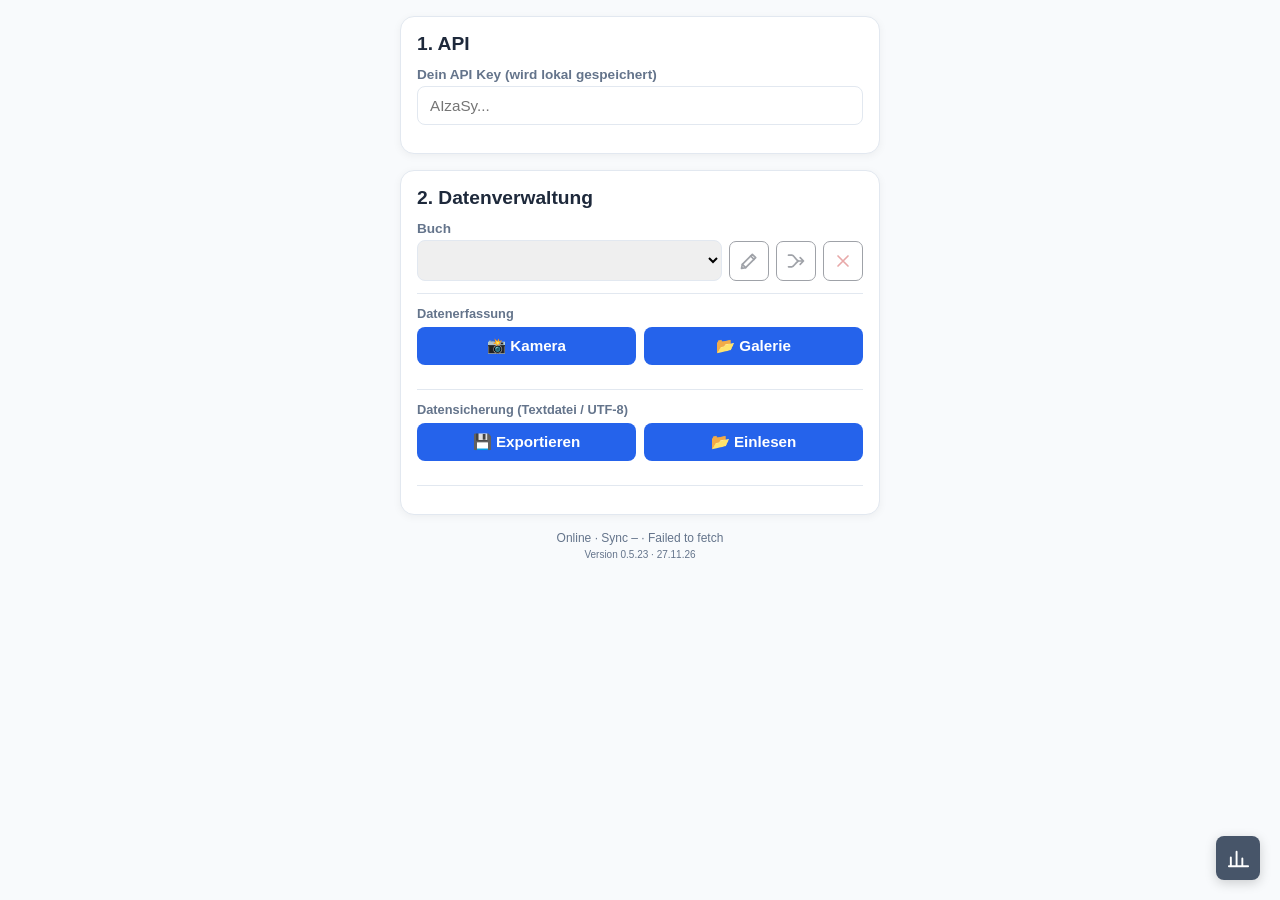
==== index.html @ cde324bd "fix: show only current English tense with German forms and reset tense on book change (0.5.23)" ====
<!DOCTYPE html>
<html lang="de">
<head>
  <meta charset="UTF-8">
  <meta name="viewport" content="width=device-width, initial-scale=1.0, maximum-scale=1.0, user-scalable=no">
  <title>vocprog · Version 0.5.23</title>
  <link rel="stylesheet" href="vocprog-enhancements.css?v=0.5.23-1">
  <link rel="icon" type="image/svg+xml" href="[data-uri]">
  
  <!-- PWA & iOS Meta Tags -->
  <link rel="manifest" href="manifest.json">
  <meta name="apple-mobile-web-app-capable" content="yes">
  <meta name="apple-mobile-web-app-status-bar-style" content="black-translucent">
  <meta name="apple-mobile-web-app-title" content="Vokabeln">

  <style>
    :root {
      --primary: #2563eb;
      --primary-dark: #1d4ed8;
      --secondary: #64748b;
      --secondary-dark: #475569;
      --bg: #f8fafc;
      --card: #ffffff;
      --text: #1e293b;
      --text-muted: #64748b;
      --border: #e2e8f0;
      --accent: #10b981;
      --accent-dark: #059669;
      --error: #ef4444;
      --info-bg: #eff6ff;
      --info-border: #bfdbfe;
      --info-text: #1e40af;
    }
    * { box-sizing: border-box; -webkit-tap-highlight-color: transparent; }
    body {
      font-family: -apple-system, BlinkMacSystemFont, "Segoe UI", Roboto, Helvetica, Arial, sans-serif;
      background: var(--bg);
      color: var(--text);
      margin: 0;
      padding: 16px;
      display: flex;
      flex-direction: column;
      align-items: center;
    }
    .container { width: 100%; max-width: 480px; display: flex; flex-direction: column; gap: 16px; }
    .card { background: var(--card); border-radius: 14px; padding: 16px; box-shadow: 0 2px 8px rgba(0,0,0,0.05); border: 1px solid var(--border); }
    h1, h2, h3 { margin: 0 0 12px 0; font-size: 1.2rem; }
    label { font-size: 0.85rem; font-weight: 600; color: var(--text-muted); margin-bottom: 4px; display: block; }
    input:not([type="file"]), select, button { width: 100%; padding: 10px 12px; border-radius: 8px; border: 1px solid var(--border); font-size: 0.95rem; margin-bottom: 12px; }
    button { background: var(--primary); color: white; border: none; font-weight: 600; cursor: pointer; display: flex; align-items: center; justify-content: center; gap: 8px; }
    button:active { background: var(--primary-dark); }
    button.success { background: var(--accent); }
    button.success:active { background: var(--accent-dark); }
    button.danger { background: var(--error); }
    
    .status-badge {
      background: var(--info-bg);
      border: 1px solid var(--info-border);
      color: var(--info-text);
      padding: 10px 12px;
      border-radius: 8px;
      font-size: 0.85rem;
      font-weight: 500;
      margin-bottom: 12px;
      display: flex;
      align-items: center;
      gap: 6px;
    }

    .file-btn-wrapper {
      position: relative;
      overflow: hidden;
      display: inline-block;
      width: 100%;
      margin-bottom: 12px;
    }
    .file-btn-wrapper input[type=file] {
      position: absolute;
      left: 0;
      top: 0;
      opacity: 0;
      width: 100%;
      height: 100%;
      cursor: pointer;
    }

    .gallery { display: flex; gap: 8px; overflow-x: auto; padding-bottom: 8px; margin-bottom: 8px; }
    .gallery-item { position: relative; }
    .gallery img { width: 60px; height: 80px; object-fit: cover; border-radius: 6px; border: 1px solid var(--border); }
    .remove-btn { position: absolute; top: -5px; right: -5px; background: var(--error); color: white; border-radius: 50%; width: 20px; height: 20px; font-size: 12px; display: flex; align-items: center; justify-content: center; border: none; padding: 0; margin: 0; }
    
    .trainer-card { background: white; border-radius: 16px; padding: 20px; box-shadow: 0 4px 12px rgba(0,0,0,0.08); display: flex; flex-direction: column; gap: 16px; }
    .item-row { display: flex; align-items: center; justify-content: space-between; gap: 8px; font-size: 1.1rem; }
    .item-text { flex-grow: 1; font-weight: 500; }
    .target-box { border: 2px dashed var(--border); border-radius: 10px; padding: 12px; min-height: 50px; background: #f1f5f9; display: flex; align-items: center; justify-content: space-between; }
    .masked { filter: blur(8px); user-select: none; color: transparent; text-shadow: 0 0 10px rgba(0,0,0,0.5); }
    
    .target-box .item-text u, .item-row .item-text u {
      text-decoration: underline;
      text-decoration-thickness: 2px;
      text-underline-offset: 3px;
      text-decoration-color: var(--primary);
    }

    .icon-btn { width: 40px; height: 40px; padding: 0; border-radius: 50%; background: #e2e8f0; color: var(--text); display: inline-flex; align-items: center; justify-content: center; font-size: 1.2rem; margin-bottom: 0; border: none; }
    .icon-btn:active { background: #cbd5e1; }
    .nav-controls { display: flex; gap: 10px; }
    .hidden { display: none !important; }
    #scanStatus { font-size: 0.85rem; color: var(--text-muted); word-wrap: break-word; margin-bottom: 8px; }
    .error-text { color: var(--error) !important; font-weight: bold; }
    .btn-group { display: flex; gap: 8px; margin-bottom: 0; }
    .btn-group > * { flex: 1; margin-bottom: 0; }
    #refText { font-size: 0.75rem; color: var(--text-muted); text-align: right; margin-top: -8px; font-family: monospace; }
  </style>
<link rel="apple-touch-icon" href="./icon-192.png?v=261113-icons"></head>
<body>

<div class="container">
  <div class="card" id="configCard">
    <h2>1. API</h2>
    <label>Dein API Key (wird lokal gespeichert)</label>
    <input type="password" id="apiKey" placeholder="AIzaSy...">
    <select id="targetLang" hidden aria-label="Aktuelle Fremdsprache">
      <option value="en-US">Englisch</option>
      <option value="fr-FR">Französisch</option>
      <option value="es-ES">Spanisch</option>
      <option value="pt-PT">Portugiesisch</option>
      <option value="nl-NL">Niederländisch</option>
    </select>
  </div>

  <div class="card" id="scanCard">
    <h2>2. Datenverwaltung</h2>
    
    <label for="bookSelect">Buch</label>
    <div class="book-manager"><select id="bookSelect" onchange="pickLearningBook()"></select><button type="button" id="renameBookBtn" title="Buch umbenennen" aria-label="Buch umbenennen" onclick="renameSelectedBook()"><svg viewBox="0 0 24 24" width="20" height="20" aria-hidden="true" fill="none" stroke="currentColor" stroke-width="2" stroke-linecap="round" stroke-linejoin="round"><path d="m4 16-1 5 5-1L20 8l-4-4L4 16Z"/><path d="m14 6 4 4M4 16l4 4"/></svg></button><button type="button" id="mergeBookBtn" title="Zwei Bücher zusammenführen" aria-label="Bücher zusammenführen" onclick="openMergeBooks()"><svg viewBox="0 0 24 24" width="19" height="19" aria-hidden="true" fill="none" stroke="currentColor" stroke-width="1.5" stroke-linecap="round" stroke-linejoin="round"><path d="M3 5h4c3 0 4 5 8 7M3 19h4c3 0 4-5 8-7M14 12h7m-4-4 4 4-4 4"/></svg></button><button type="button" class="book-delete" id="deleteBookBtn" title="Buch löschen" aria-label="Buch löschen" onclick="confirmSelectedBookDeletion()"><svg viewBox="0 0 24 24" width="20" height="20" aria-hidden="true" fill="none" stroke="currentColor" stroke-width="2" stroke-linecap="round"><path d="m6 6 12 12M18 6 6 18"/></svg></button></div>
    <div class="status-badge" id="scannedPagesBadge">
      📖 Vorhandene Seiten: Keinen Speicherstand gefunden
    </div>

    <hr style="border:none;border-top:1px solid var(--border);margin:12px 0;">
    <p class="data-section-label">Datenerfassung</p>
    <div class="gallery" id="imageGallery"></div>
    
    <div class="btn-group" style="margin-bottom: 12px;">
      <div class="file-btn-wrapper">
        <button type="button" id="cameraPickerBtn" onclick="openBookPicker('camera')">📸 Kamera</button>
        <input type="file" hidden id="cameraInput" accept="image/*" capture="environment">
      </div>
      <div class="file-btn-wrapper">
        <button type="button" id="galleryPickerBtn" onclick="openBookPicker('gallery')">📂 Galerie</button>
        <input type="file" hidden id="galleryInput" accept="image/*" multiple>
      </div>
    </div>

    <button class="success hidden" id="analyzeBtn" onclick="analyzePages()">🔍 Seiten analysieren & Vokabeln laden</button>
    <div id="scanStatus"></div>

    <hr style="border: none; border-top: 1px solid var(--border); margin: 12px 0;">

    <label style="font-size: 0.8rem; font-weight: 600; margin-bottom: 6px;">Datensicherung (Textdatei / UTF-8)</label>
    <div class="btn-group" style="margin-bottom: 12px;">
      <div class="file-btn-wrapper" style="margin-bottom: 0;">
        <button type="button">💾 Exportieren</button>
        <button type="button" style="position: absolute; left:0; top:0; width:100%; height:100%; opacity:0; cursor:pointer;" onclick="exportDataToFile()"></button>
      </div>
      <div class="file-btn-wrapper" style="margin-bottom: 0;">
        <button type="button">📂 Einlesen</button>
        <input type="file" id="importInput" accept=".txt,.json" onchange="importDataFromFile(event)">
      </div>
    </div>
    
    

    <hr style="border: none; border-top: 1px solid var(--border); margin: 12px 0;">


  </div>

  <div class="card hidden" id="rangeCard">
    <h2>3. Lernbereich</h2>
    
    <label for="pageRangeInput">Seiten</label>
    <input type="text" id="pageRangeInput" placeholder="z. B. 154-156, 178, 190-193" aria-describedby="pageRangeHelp pageRangeError" oninput="applyLearningPages()" onchange="applyLearningPages(true)">
    <p id="pageRangeHelp" class="page-range-help">Einzelne Seiten oder Bereiche, mit Komma getrennt.</p>
    <p id="pageRangeError" class="page-range-error" role="alert" hidden></p>
    
    <label>Erste Vokabel (Start)</label>
    <select id="startVocab" onchange="updateVerbReadiness()"></select>
    <label>Letzte Vokabel (Stopp)</label>
    <select id="endVocab" onchange="updateVerbReadiness()"></select>
    
    <label>Abfragerichtung</label>
    <select id="direction">
      <option value="de_to_foreign">Deutsch ➔ Fremdsprache</option>
      <option value="foreign_to_de">Fremdsprache ➔ Deutsch</option>
    </select>
    
    <div id="studyModeWrap"><label>Lernmodus</label>
    <select id="studyMode">
      <option value="words">Einzelne Vokabeln</option>
      <option value="book_sentences">Beispielsätze aus dem Buch</option>
      <option value="ai_combined">Kombinierte Sätze (Vollständiger KI-Mix)</option>
    </select></div>
    <div id="tenseModeWrap" hidden><label for="tenseSelect">Zeitform</label><select id="tenseSelect" onchange="refreshVerbSelection()"></select></div>
    
    <p class="settings-heading">Einstellungen</p>
    <label><input type="checkbox" id="randomize" style="width: auto; margin-right: 6px;" checked> Zufällige Reihenfolge</label>
    <button id="startTrainingBtn" onclick="startTraining(event)">▶ Abfrage starten</button>
    <p id="verbPreparationStatus" role="status" hidden></p>
  </div>

  <div class="trainer-card hidden" id="trainerCard">
    <div class="trainer-top-row">
      <span id="counter" style="font-size: 0.85rem; color: var(--text-muted);">1 / 10</span><button id="newSentencesBtn" class="icon-btn" onclick="newCombinedSentences()" hidden>Neue Sätze</button>
      <button type="button" id="verbTableToggle" class="icon-btn" hidden onclick="toggleVerbTable()" aria-expanded="false" aria-controls="verbTablePanel">Tabelle</button>
      <button class="icon-btn" style="font-size: 0.9rem;" onclick="exitTrainer()">✕</button>
    </div>
    <div class="item-row">
      <div class="item-text" id="promptText">Frage...</div>
      <button class="icon-btn" title="Vorlesen" onclick="playAudio('prompt')">🔊</button>
    </div>
    <div class="answer-entry"><input id="answerInput" autocomplete="off" placeholder="Übersetzung eingeben …" onkeydown="checkTypedAnswer(event)"><button type="button" class="icon-btn" title="Spracheingabe" onclick="startSpeechRecognition()">🎤</button></div>
    <div id="answerFeedback" aria-live="polite"></div>
    <div class="target-box">
      <button class="icon-btn" id="toggleEyeBtn" title="Aufdecken/Verstecken" onclick="toggleMask()">👁️</button>
      <div class="item-text masked" id="targetText" style="padding: 0 10px;">Antwort...</div>
      <div style="display: flex; gap: 4px;">
        <button class="icon-btn" title="Vorlesen" onclick="playAudio('target')">🔊</button>

      </div>
    </div>
    <div id="refText"></div>
    <div class="nav-controls">
      <button class="secondary" onclick="prevCard()">Zurück</button>
      <button onclick="advanceOrGrade()">Weiter</button>
    </div>
  </div>
  <section id="verbTablePanel" class="verb-table-panel" hidden aria-label="Konjugationstabelle"></section>
</div>


<dialog id="practiceResultDialog" aria-labelledby="practiceResultTitle">
  <h2 id="practiceResultTitle"></h2>
  <p id="practiceResultPercent" class="practice-result-percent"></p>
  <p id="practiceResultDetail"></p>
  <div class="practice-result-chart" aria-label="Abgefragt, richtig beantwortet, Vorlesen">
    <div class="practice-result-column"><div class="practice-result-track"><div id="practiceResultAskedBar" class="voc-analysis-bar asked"><span id="practiceResultAskedValue"></span></div></div><span>Abgefragt</span></div>
    <div class="practice-result-column"><div class="practice-result-track"><div id="practiceResultCorrectBar" class="voc-analysis-bar correct"><span id="practiceResultCorrectValue"></span></div></div><span>Richtig</span></div>
    <div class="practice-result-column"><div class="practice-result-track"><div id="practiceResultSpokenBar" class="voc-analysis-bar spoken"><span id="practiceResultSpokenValue"></span></div></div><span>Vorlesen</span></div>
  </div>
  <button onclick="document.getElementById('practiceResultDialog').close()">Fertig</button>
</dialog>

<script>
  let rawImages = [];
  let vocabList = [];
  let filteredVocabList = [];
  let trainingItems = [];
  let currentIndex = 0;
  let isMasked = true;

  window.onload = () => {
    const savedKey = localStorage.getItem('geminiApiKey');
    if (savedKey) {
      document.getElementById('apiKey').value = savedKey;
    }
    const savedLang = localStorage.getItem('vocab_trainer_current_lang');
    if (savedLang) {
      document.getElementById('targetLang').value = savedLang;
    }
    loadFromLocalStorage();
  };

  document.getElementById('apiKey').addEventListener('change', (e) => {
    localStorage.setItem('geminiApiKey', e.target.value);
  });

  function onLanguageChange() {
    const currentLang = document.getElementById('targetLang').value;
    localStorage.setItem('vocab_trainer_current_lang', currentLang);
    loadFromLocalStorage();
  }

  function getStorageKey() {
    const lang = document.getElementById('targetLang').value;
    return `vocab_trainer_data_${lang}`;
  }

  function resizeImage(file, maxWidth = 1200) {
    return new Promise((resolve) => {
      const reader = new FileReader();
      reader.onload = (event) => {
        const img = new Image();
        img.onload = () => {
          const canvas = document.createElement('canvas');
          let width = img.width;
          let height = img.height;
          if (width > maxWidth) {
            height = Math.round((height * maxWidth) / width);
            width = maxWidth;
          }
          canvas.width = width;
          canvas.height = height;
          const ctx = canvas.getContext('2d');
          ctx.drawImage(img, 0, 0, width, height);
          resolve(canvas.toDataURL('image/jpeg', 0.7)); 
        };
        img.src = event.target.result;
      };
      reader.readAsDataURL(file);
    });
  }

  async function handleFileInput(e) {
    const files = Array.from(e.target.files);
    if(files.length === 0) return;
    const status = document.getElementById('scanStatus');
    status.classList.remove('error-text');
    status.innerText = "Verarbeite Bild(er)...";
    for (let file of files) {
      const resizedDataUrl = await resizeImage(file);
      rawImages.push(resizedDataUrl);
    }
    status.innerText = "";
    renderGallery();
    e.target.value = '';
  }

  document.getElementById('cameraInput').addEventListener('change', handleFileInput);
  document.getElementById('galleryInput').addEventListener('change', handleFileInput);

  function removeImage(index) {
    rawImages.splice(index, 1);
    renderGallery();
  }

  function renderGallery() {
    const gallery = document.getElementById('imageGallery');
    gallery.innerHTML = '';
    rawImages.forEach((src, index) => {
      const wrapper = document.createElement('div');
      wrapper.className = 'gallery-item';
      const img = document.createElement('img');
      img.src = src;
      const btn = document.createElement('button');
      btn.className = 'remove-btn';
      btn.innerHTML = '✕';
      btn.onclick = () => removeImage(index);
      wrapper.appendChild(img);
      wrapper.appendChild(btn);
      gallery.appendChild(wrapper);
    });
    if (rawImages.length > 0) {
      document.getElementById('analyzeBtn').classList.remove('hidden');
    } else {
      document.getElementById('analyzeBtn').classList.add('hidden');
    }
  }

  async function analyzePages() {
    const apiKey = document.getElementById('apiKey').value.trim();
    if (!apiKey) return alert('Bitte zuerst den Gemini API Key eingeben.');
    const status = document.getElementById('scanStatus');
    status.classList.remove('error-text');
    status.innerText = "Analysiere Seiten mit der KI... Das dauert einige Sekunden.";

    const targetLangSelect = document.getElementById('targetLang');
    const targetLangName = targetLangSelect.options[targetLangSelect.selectedIndex].text;

    const contents = [{
      parts: [
        {
          text: `Analysiere die Vokabelseiten Zeile für Zeile (horizontal).
          WICHTIG ZUR SPRACHE:
          Ermittle automatisch die auf den Buchseiten abgedruckte Fremdsprache (z.B. Englisch, Französisch, Spanisch, Portugiesisch, Niederländisch).
          
          SEHR WICHTIG ZUM BILDMATERIAL & PLATZHALTER/TILDEN:
          Falls in Beispielsätzen Platzhalter, Wellenlinien (~) oder Abkürzungen vorkommen (z.B. '~ sth.', 'to ~'), ERSETZE DIE WELLE BZW. DEN PLATZHALTER VOLLSTÄNDIG durch das konkrete fremdsprachige Wort bzw. die vollständige grammatikalische Form!
          In 'sentence_foreign' darf NIEMALS eine Welle (~) stehen bleiben, sondern IMMER der grammatikalisch vollständige Satz!

          Erfasse die Seitenzahl der Buchseite.
          Ordne in jeder Zeile das Fremdwort, die deutsche Übersetzung und (falls vorhanden) den Beispielsatz zu.
          
          SEHR WICHTIG ZUR ÜBERSETZUNG: 
          Prüfe in der 3. Spalte (Beispielsätze): Steht unter dem Satz direkt eine deutsche Übersetzung? 
          -> JA: Übernimm diese exakt so aus dem Buch. 
          -> NEIN: Übersetze den Satz SELBST korrekt ins Deutsche! Nimm als Satzübersetzung NIEMALS einfach nur das einzelne deutsche Vokabel-Wort aus Spalte 2!

          ZUSÄTZLICH: Prüfe, ob auf den abgebildeten Seiten gedruckte Verbkonjugationen/
          Konjugationstabellen stehen. Erfasse dann neben normalen Vokabeln sämtliche
          TATSÄCHLICH erkennbaren Personalformen, mit Infinitiv, Tempus, Seite, Personengruppe,
          vollständiger konjugierter französischer Form und sinnvoller deutscher Übersetzung.
          Keine fehlenden Zeiten oder Formen aus Sprachwissen ergänzen; nur abgedruckte
          Formen übernehmen. Bei mehreren Zeitformen getrennte Einträge erzeugen.
          Für Französisch zusammenfassen: je/j', tu, il/elle/on, nous, vous,
          ils/elles. Gruppierte Varianten in einem Feld mit Schrägstrich:
          z.B. "il/elle/on va" und "er/sie/man geht" sowie
          "ils/elles vont" und "sie gehen".
          "vous" umfasst je nach Kontext "ihr/Sie", nicht frei erfinden.
          Unklare, unleserliche Verbformen weglassen; normale Vokabeln trotzdem erfassen.
          Schreibe erkannte Konjugationen ausschließlich in "conjugations", nie doppelt
          in "items", falls die Form sonst separat als Vokabel erscheinen würde.

          Prüfe AUCH bei einzelnen Vokabeln, ob sie Verben im Infinitiv sind.
          Liste jedes auf der Seite wirklich erkennbare Verb in "verbs" mit Infinitiv,
          deutscher Grundbedeutung und Seitenzahl auf, selbst wenn keine Konjugation
          abgedruckt ist. Andere Wortarten niemals in "verbs" aufnehmen.
          Keine Infinitive erfinden, die aus dem Bild nicht ableitbar sind.
          Erfasse bei französischen Verben auxiliary: "être" oder "avoir" NUR wenn die
          abgebildete Seite es eindeutig vorgibt (auch Tabellenüberschrift, Regelkasten
          oder Zuordnung einer Verbgruppe). Dazu auxiliaryEvidence: {page, text} mit
          Seitenzahl und kurzem lesbarem Originalbeleg. Ohne Bildbeleg beide Felder weglassen.
          Dasselbe gilt für Konjugationsgruppen. Gedruckte Tempusüberschriften genau übernehmen;
          vorhandene Daten sind keine Vorgabe für das Ablesen der neuen Bilder.
          Erkenne und trenne Vokabelwörter von Verbformen. Die Buchart (Vokabeln
          oder Verben) wird vom Benutzer ausgewählt, nicht von der KI.

          Für normale Vokabelkarten gib zusätzlich answerParts getrennt für foreign und
          german an: {foreign:[{core:"(to) dig sth. up",optionalSuffixes:["dug","dug"]}],
          german:[{core:"etwas ausgraben",optionalSuffixes:[]}]}.
          Jede core muss eine vollständige direkte Übersetzung sein, nicht ein beliebiger
          Teil davon. Mehrere eigenständige Übersetzungen/Synonyme als getrennte Einträge.
          Klammerzusätze im Originaltext belassen; sie sind in Vokabelantworten freiwillig.
          Zusätzliche Stammformen sind keine eigenen direkten Infinitivübersetzungen,
          sondern optionalSuffixes. foreign/german und alle Beispielsätze unverändert
          vollständig erfassen. Ausschließlich auf den Bildern belegte Bestandteile
          markieren. Falls die Trennung nicht sicher möglich ist, answerParts für diese
          Seite leer lassen; dann gelten die bisherigen Antwortregeln. Keine zusätzliche
          KI-Prüfung oder Nachfrage anfordern. Diese Markierung betrifft keine ausdrücklich
          konjugierten Person-/Zeitformkarten und keine Zeichensetzung von Sätzen.

          Antworte AUSSCHLIESSLICH im gültigen JSON-Format als Objekt mit folgender Struktur:
          {
            "detected_language_code": "en-US", 
            "items": [
              { "page": "190", "foreign": "Fremdwort", "german": "deutsche Übersetzung", "answerParts": {"foreign":[{"core":"Fremdwort","optionalSuffixes":[]}],"german":[{"core":"deutsche Übersetzung","optionalSuffixes":[]}]}, "sentence_foreign": "Vollständiger Beispielsatz ohne Welle", "sentence_german": "Satzübersetzung" }
            ],
            "verbs": [{ "page": "190", "infinitive": "aller", "german": "gehen" }],
            "conjugations": [
              { "page": "190", "infinitive": "aller", "tense": "présent",
                "forms": [
                  { "person": "je", "foreign": "je vais", "german": "ich gehe" },
                  { "person": "tu", "foreign": "tu vas", "german": "du gehst" },
                  { "person": "il/elle/on", "foreign": "il/elle/on va", "german": "er/sie/man geht" },
                  { "person": "nous", "foreign": "nous allons", "german": "wir gehen" },
                  { "person": "vous", "foreign": "vous allez", "german": "ihr geht/Sie gehen" },
                  { "person": "ils/elles", "foreign": "ils/elles vont", "german": "sie gehen" }
                ]
              }
            ]
          }
          Mögliche Werte für 'detected_language_code': 'en-US', 'fr-FR', 'es-ES', 'pt-PT', 'nl-NL'.`
        },
        ...rawImages.map(imgData => ({
          inline_data: {
            mime_type: "image/jpeg",
            data: imgData.split(',')[1] 
          }
        }))
      ]
    }];

    try {
      const response = await fetch(`https://generativelanguage.googleapis.com/v1beta/models/gemini-3.8-flash:generateContent?key=${apiKey}`, {
        method: 'POST',
        headers: { 'Content-Type': 'application/json' },
        body: JSON.stringify({ contents })
      });
      if (!response.ok) {
         const errorData = await response.json();
         throw new Error(errorData.error?.message || "Netzwerkfehler zur API.");
      }
      const data = await response.json();
      if (!data.candidates || data.candidates.length === 0) {
        throw new Error("Die KI hat keine verwertbare Antwort geliefert.");
      }
      let text = data.candidates[0].content.parts[0].text;
      let parsedResponse = {};

      const jsonMatch = text.match(/\{[\s\S]*\}/);
      if (jsonMatch) {
         parsedResponse = JSON.parse(jsonMatch[0]);
      } else {
         let cleanText = text.replace(/```json|```/g, '').trim();
         parsedResponse = JSON.parse(cleanText);
      }

      let newVocabs = parsedResponse.items || parsedResponse;
      if (!Array.isArray(newVocabs) && parsedResponse.items) newVocabs = parsedResponse.items;

      if (!parsedResponse.detected_language_code) {
        throw new Error("Die Fremdsprache konnte nicht sicher erkannt werden. Scanbilder bleiben erhalten.");
      }
      if(parsedResponse.detected_language_code==="la-LA"){
        throw new Error("Latein ist aus VOC entfernt. Es wurden keine lateinischen Daten übernommen.");
      }
      acceptScannedLanguage(parsedResponse.detected_language_code);

      window.VOCGeneratedFrenchForms=0;
      window.VOCScanVerificationWarnings=0;
      window.VOCScanCorrected=0;
      const verbBookSelected=isSelectedVerbBook();
      let addedCount=verbBookSelected?0:mergeVocabularies(newVocabs);
      saveToLocalStorage();
      const baseVerbs=await ingestVerbInfinitives(parsedResponse.verbs||[],parsedResponse.detected_language_code);
      const countConjugations=ingestConjugations(parsedResponse.conjugations||[], parsedResponse.detected_language_code);
      updateScannedPagesUI();
      initPageInputAndSelectors();
      document.getElementById('rangeCard').classList.remove('hidden');
      status.innerText = window.describeVOCScan({words:addedCount, infinitives:baseVerbs, conjugations:countConjugations, language:parsedResponse.detected_language_code});
      rawImages = [];
      renderGallery();
    } catch (err) {
      console.error(err);
      status.classList.add('error-text');
      status.innerText = "Fehler: " + err.message;
    }
  }

  function mergeVocabularies(incomingList) {
    let addedCount = 0;

    incomingList.forEach(item => {
      const pageStr = String(item.page || "?").trim();
      const foreignStr = String(item.foreign || "").trim();
      const germanStr = String(item.german || "").trim();

      if (!foreignStr && !germanStr) return;

      const normalized = value => String(value || "").trim().normalize("NFKC").toLocaleLowerCase();
      const kind = item.kind || "words";
      const verbKinds = new Set(["verb-infinitive", "verb-participle",
        "verb-imperative", "verb-form", "verb-principal", "verb-ing",
        "verb-gerund", "conjugation"]);
      const existing = vocabList.find(v => {
        if (v.bookId !== item.bookId || ((v.kind || "words") !== kind&&!(item.scanEvidence&&kind==="conjugation"&&v.kind==="verb-form"))) return false;
        if (verbKinds.has(kind)) {
          if (normalized(v.infinitive || v.lemma) !== normalized(item.infinitive || item.lemma))
            return false;
          return normalized(v.tense) === normalized(item.tense) &&
            normalized(v.person) === normalized(item.person);
        }
        return String(v.page).trim() === pageStr &&
          normalized(v.foreign) === normalized(foreignStr) &&
          normalized(v.german) === normalized(germanStr);
      });

      if(existing&&item.scanEvidence&&verbKinds.has(kind)){
        const changed=["foreign","german"].some(field=>normalized(existing[field])!==normalized(item[field]))||
          (item.auxiliary&&existing.auxiliary!==item.auxiliary);
        if(changed){
          existing.foreign=foreignStr;existing.german=germanStr;
          if(item.auxiliary){existing.auxiliary=item.auxiliary;existing.auxiliaryEvidence=item.auxiliaryEvidence;}
          existing.scanEvidence=item.scanEvidence;
          existing.scanCorrectedAt=new Date().toISOString();existing.updatedAt=existing.scanCorrectedAt;
          window.VOCScanCorrected=(Number(window.VOCScanCorrected)||0)+1;
        }
      }
      if(existing&&item.answerParts&&window.VOCAnswerRules){
        const updated=window.VOCAnswerRules.prepare({...existing,answerParts:item.answerParts,answerRules:undefined});
        if(updated.source==="scan"&&existing.answerRules?.contentKey!==updated.contentKey){existing.answerParts=item.answerParts;existing.answerRules=updated;existing.updatedAt=new Date().toISOString();}
      }
      if (!existing) {
        vocabList.push({
          page: pageStr,
          id: item.id,
          bookId: item.bookId,
          updatedAt: item.updatedAt,
          kind: item.kind || "words",
          tense: item.tense || "",
          infinitive: item.infinitive || "",
          person: item.person || "",
          verbId: String(item.verbId || ""),
          lemma: String(item.lemma || ""),
          regularity: String(item.regularity || ""),
          verification: String(item.verification || ""),
          ...(item.auxiliary?{auxiliary:item.auxiliary,auxiliaryEvidence:item.auxiliaryEvidence}:{}),
          ...(item.scanEvidence?{scanEvidence:item.scanEvidence}:{}),
          ...(item.answerParts?{answerParts:item.answerParts}:{}),
          ...(item.answerRules?{answerRules:item.answerRules}:{}),
          translationVerification: String(item.translationVerification || ""),
          lang: item.lang || document.getElementById("targetLang").value,
          foreign: foreignStr,
          german: germanStr,
          sentence_foreign: item.sentence_foreign || "",
          sentence_german: item.sentence_german || ""
        });
        addedCount++;
      }
    });

    rebuildReferences();
    return addedCount;
  }

  function rebuildReferences() {
    vocabList.sort((a, b) => {
      let pA = parseInt(a.page) || 0;
      let pB = parseInt(b.page) || 0;
      return pA - pB;
    });

    let pageCounters = {};
    vocabList.forEach(item => {
      let p = item.page || "?";
      if(!pageCounters[p]) pageCounters[p] = 0;
      pageCounters[p]++;
      item.pageIndex = pageCounters[p];
      item.refVocab = `S${p} V${item.pageIndex}`;
      item.refSentence = `S${p} S${item.pageIndex}`;
    });
  }

  function saveToLocalStorage() {
    localStorage.setItem(getStorageKey(), JSON.stringify(vocabList));
  }

  function loadFromLocalStorage() {
    const key = getStorageKey();
    const data = localStorage.getItem(key);
    vocabList = [];
    if (data) {
      try {
        vocabList = JSON.parse(data);
      } catch(e) { console.error(e); }
    }
    
    updateScannedPagesUI();

    if (vocabList.length > 0) {
      initPageInputAndSelectors();
      document.getElementById('rangeCard').classList.remove('hidden');
    } else {
      document.getElementById('rangeCard').classList.add('hidden');
    }
  }

  function updateScannedPagesUI() {
    const badge = document.getElementById('scannedPagesBadge');
    const targetLangSelect = document.getElementById('targetLang');
    const langName = targetLangSelect.options[targetLangSelect.selectedIndex].text;

    if (!vocabList || vocabList.length === 0) {
      badge.innerText = `📖 Vorhandene Seiten (${langName}): Keine Daten vorhanden`;
      return;
    }

    const pages = [...new Set(vocabList.map(v => parseInt(v.page)).filter(n => !isNaN(n)))].sort((a,b)=>a-b);
    let rangeStr = formatPageRanges(pages);
    badge.innerText = `📖 Vorhandene Seiten (${langName}): S. ${rangeStr} (${vocabList.length} Vokabeln)`;
  }

  function formatPageRanges(pages) {
    if (!pages || pages.length === 0) return "-";
    let ranges = [];
    let start = pages[0], prev = pages[0];
    for (let i = 1; i < pages.length; i++) {
      if (pages[i] === prev + 1) {
        prev = pages[i];
      } else {
        ranges.push(start === prev ? `${start}` : `${start}-${prev}`);
        start = pages[i];
        prev = pages[i];
      }
    }
    ranges.push(start === prev ? `${start}` : `${start}-${prev}`);
    return ranges.join(', ');
  }

  function initPageInputAndSelectors() {
    if (!vocabList.length) return;
    const pages = [...new Set(vocabList.map(v => parseInt(v.page)).filter(n => !isNaN(n)))].sort((a,b)=>a-b);
    document.getElementById('pageRangeInput').value = formatPageRanges(pages);
    filterVocabByPages();
  }

  function filterVocabByPages() {
    const inputStr = document.getElementById('pageRangeInput').value;
    const allowedPages = parsePageRanges(inputStr);
    
    if (allowedPages.length === 0 && inputStr.trim() !== '') {
      filteredVocabList = vocabList;
    } else if (inputStr.trim() === '') {
      filteredVocabList = vocabList;
    } else {
      filteredVocabList = vocabList.filter(v => allowedPages.includes(parseInt(v.page)));
    }
    populateSelectors();
  }

  function parsePageRanges(str) {
    let pages = [];
    let parts = str.split(',');
    parts.forEach(part => {
      part = part.trim();
      if (part.includes('-')) {
        let sub = part.split('-');
        let start = parseInt(sub[0]), end = parseInt(sub[1]);
        if (!isNaN(start) && !isNaN(end)) {
          for (let i = Math.min(start, end); i <= Math.max(start, end); i++) {
            pages.push(i);
          }
        }
      } else {
        let num = parseInt(part);
        if (!isNaN(num)) pages.push(num);
      }
    });
    return [...new Set(pages)];
  }

  function populateSelectors() {
    const startSelect = document.getElementById('startVocab');
    const endSelect = document.getElementById('endVocab');
    startSelect.innerHTML = '';
    endSelect.innerHTML = '';
    
    if(window.VOCVerbPresentation)filteredVocabList=[...filteredVocabList].sort(window.VOCVerbPresentation.compareVocabulary);
    const targetList = filteredVocabList;
    
    targetList.forEach((item, index) => {
      const optText = `[${item.refVocab || 'S?'}] ${item.foreign} – ${item.german}`;
      startSelect.add(new Option(optText, index));
      endSelect.add(new Option(optText, index));
    });
    if (targetList.length > 0) endSelect.selectedIndex = targetList.length - 1;
  }

  function exportDataToFile() {
    if (!vocabList.length) return alert('Keine Vokabeln für die gewählte Sprache zum Exportieren vorhanden.');
    const jsonStr = JSON.stringify(vocabList, null, 2);
    const blob = new Blob([jsonStr], { type: 'text/plain;charset=utf-8' });
    const url = URL.createObjectURL(blob);
    const a = document.createElement('a');
    a.href = url;
    const langCode = document.getElementById('targetLang').value;
    a.download = `vokabeln_${langCode}_backup_${new Date().toISOString().slice(0,10)}.txt`;
    document.body.appendChild(a);
    a.click();
    document.body.removeChild(a);
    URL.revokeObjectURL(url);
  }

  function importDataFromFile(event) {
    const file = event.target.files[0];
    if (!file) return;
    const reader = new FileReader();
    reader.onload = (e) => {
      try {
        const imported = JSON.parse(e.target.result);
        if (Array.isArray(imported)) {
          let added = mergeVocabularies(imported);
          saveToLocalStorage();
          updateScannedPagesUI();
          initPageInputAndSelectors();
          document.getElementById('rangeCard').classList.remove('hidden');
          alert(`${added} neue Vokabeln ohne Duplikate eingelesen!`);
        } else {
          alert('Ungültiges Dateiformat.');
        }
      } catch (err) {
        alert('Fehler beim Lesen der Datei: ' + err.message);
      }
      event.target.value = '';
    };
    reader.readAsText(file);
  }

  function clearCurrentLangData() {
    const langName = document.getElementById('targetLang').options[document.getElementById('targetLang').selectedIndex].text;
    if (confirm(`Möchtest du wirklich alle gespeicherten Vokabeln für ${langName} löschen?`)) {
      localStorage.removeItem(getStorageKey());
      vocabList = [];
      filteredVocabList = [];
      updateScannedPagesUI();
      document.getElementById('rangeCard').classList.add('hidden');
      alert(`Speicher für ${langName} wurde gelöscht.`);
    }
  }

  async function startTraining(event) {
    const start = parseInt(document.getElementById('startVocab').value);
    const end = parseInt(document.getElementById('endVocab').value);
    const mode = document.getElementById('studyMode').value;
    const isRandom = document.getElementById('randomize').checked;

    if (isNaN(start) || isNaN(end)) return alert('Bitte wähle gültige Start- und Stopp-Vokabeln aus.');
    if (start > end) return alert('Die Start-Vokabel muss vor der Stopp-Vokabel liegen.');
    
    const activeList = filteredVocabList;
    const selectedSlice = activeList.slice(start, end + 1);

    if (mode === 'words') {
      trainingItems = selectedSlice.map(v => ({ 
          prompt: v.german, 
          target: v.foreign, 
          pLang: 'de-DE', 
          tLang: document.getElementById('targetLang').value,
          ref: v.refVocab, sourceId: v.id, bookId: v.bookId, page: v.page, kind: "words", record: v
      }));
    } else if (mode === 'book_sentences') {
      trainingItems = selectedSlice.filter(v => v.sentence_foreign && v.sentence_foreign.length > 2).map(v => ({
        prompt: v.sentence_german || v.german,
        target: v.sentence_foreign,
        pLang: 'de-DE',
        tLang: document.getElementById('targetLang').value,
        ref: v.refSentence, sourceId: v.id, bookId: v.bookId, page: v.page, kind: "sentences"
      }));
    } else if (mode === 'ai_combined') {
      const btn = event.target;
      const btnText = btn.innerText;
      btn.innerText = "Generiere vollständigen KI-Mix...";
      btn.disabled = true;
      try {
        await generateAllCombinedSentences(selectedSlice, btn, btnText, isRandom);
      } catch (err) {
        console.error(err);
        alert("Fehler beim Generieren der KI-Sätze.");
        btn.innerText = btnText;
        btn.disabled = false;
        return;
      }
    }

    if (mode !== 'ai_combined') {
        if (document.getElementById('direction').value === 'foreign_to_de') {
          trainingItems = trainingItems.map(item => ({
            prompt: item.target,
            target: item.prompt,
            pLang: item.tLang,
            tLang: item.pLang,
            ref: item.ref, sourceId: item.sourceId, bookId: item.bookId, page: item.page, kind: item.kind, record: item.record
          }));
        }
        if (isRandom) {
          trainingItems.sort(() => Math.random() - 0.5);
        }
        if (trainingItems.length === 0) {
          alert("Für diesen Bereich wurden keine passenden Daten gefunden.");
          return;
        }
        currentIndex = 0;
        document.getElementById('configCard').classList.add('hidden');
        document.getElementById('scanCard').classList.add('hidden');
        document.getElementById('rangeCard').classList.add('hidden');
        document.getElementById('trainerCard').classList.remove('hidden');
        showCard();
    }
  }

  async function generateAllCombinedSentences(vocabSlice, btn, originalBtnText, isRandom) {
    const apiKey = document.getElementById('apiKey').value.trim();
    const targetLangSelect = document.getElementById('targetLang');
    const targetLangName = targetLangSelect.options[targetLangSelect.selectedIndex].text;
    
    const promptData = vocabSlice.map(v => ({
       foreign: v.foreign,
       german: v.german,
       refVocab: v.refVocab
    }));

    const prompt = `Analysiere die folgenden ${vocabSlice.length} Vokabeln vollständig. Erstelle eine Reihe von kurzen Übungssätzen auf ${targetLangName}, so dass ABSOLUT ALLE übergebenen Vokabeln lückenlos in diesen Sätzen abgedeckt werden.
    Jeder Satz darf maximal 10 Wörter lang sein und soll aus maximal 4 dieser Vokabeln kombiniert werden. Verteile die Vokabeln gleichmäßig über die Sätze.
    WICHTIG ZUR FORMATIERUNG: Markiere im fremdsprachigen Satz genau die Wörter, die den Vokabeln entsprechen, mit HTML-Unterstreichungs-Tags <u>Wort</u>, damit sie im UI unterstrichen dargestellt werden.
    Gebe bei jedem Satz im Feld 'ref' exakt an, welche Vokabel-Referenzen (z.B. Mix: S190 V1, V3) in diesem Satz verwendet wurden.
    Vokabel-Daten: ${JSON.stringify(promptData)}
    Antworte AUSSCHLIESSLICH als JSON-Liste von Objekten im Format:
    [
      { "german": "Deutscher Satz", "foreign": "Fremdsprachiger Satz mit <u>unterstrichenen</u> Kernwörtern", "ref": "Mix: S190 V1, V3" }
    ]`;

    const response = await fetch(`https://generativelanguage.googleapis.com/v1beta/models/gemini-3.8-flash:generateContent?key=${apiKey}`, {
      method: 'POST',
      headers: { 'Content-Type': 'application/json' },
      body: JSON.stringify({ contents: [{ parts: [{ text: prompt }] }] })
    });
    if (!response.ok) throw new Error("Netzwerkfehler.");
    const data = await response.json();
    let text = data.candidates[0].content.parts[0].text;
    let cleanText = text.replace(/```json|```/g, '').trim();
    let items = JSON.parse(cleanText);

    trainingItems = items.map(c => {
      let obj = {
        prompt: c.german,
        target: c.foreign,
        pLang: 'de-DE',
        tLang: document.getElementById('targetLang').value,
        ref: c.ref,
        bookId: document.getElementById('bookSelect').value,
        page: String(vocabSlice[0]?.page || "?"),
        pages: [...new Set((String(c.ref||"").match(/S\d+/g)||[]).map(s=>s.slice(1)))].length ?
          [...new Set((String(c.ref||"").match(/S\d+/g)||[]).map(s=>s.slice(1)))] :
          [String(vocabSlice[0]?.page || "?")],
        sourceId: c.ref,
        kind: "special",
        isHtmlTarget: true
      };
      if (document.getElementById('direction').value === 'foreign_to_de') {
        obj = {
          prompt: obj.target,
          target: obj.prompt,
          pLang: obj.tLang,
          tLang: obj.pLang,
          ref: obj.ref,
          bookId: obj.bookId, page: obj.page, pages: obj.pages, sourceId: obj.sourceId, kind: obj.kind,
          isHtmlPrompt: true
        };
      }
      return obj;
    });

    if (isRandom && trainingItems.length > 1) {
      trainingItems.sort(() => Math.random() - 0.5);
    }

    btn.innerText = originalBtnText;
    btn.disabled = false;

    if (trainingItems.length === 0) {
      alert("Es konnten keine Mix-Sätze generiert werden.");
      return;
    }

    currentIndex = 0;
    document.getElementById('configCard').classList.add('hidden');
    document.getElementById('scanCard').classList.add('hidden');
    document.getElementById('rangeCard').classList.add('hidden');
    document.getElementById('trainerCard').classList.remove('hidden');
    showCard();
  }

  function safeUnderline(value) {
    return String(value ?? "").replace(/&/g, "&amp;")
      .replace(/</g, "&lt;").replace(/>/g, "&gt;")
      .replace(/&lt;u&gt;/gi, "<u>").replace(/&lt;\/u&gt;/gi, "</u>");
  }

  function showCard() {
    if (trainingItems.length === 0) return;
    const current = trainingItems[currentIndex];
    
    const promptEl = document.getElementById('promptText');
    if (current.isHtmlPrompt) {
      promptEl.innerHTML = safeUnderline(current.prompt);
    } else {
      promptEl.innerText = current.prompt;
    }

    const targetEl = document.getElementById('targetText');
    if (current.isHtmlTarget) {
      targetEl.innerHTML = safeUnderline(current.target);
    } else {
      targetEl.innerText = current.target;
    }

    document.getElementById('counter').innerText = `${currentIndex + 1} / ${trainingItems.length}`;
    document.getElementById('refText').innerText = current.ref || "";
    isMasked = true;
    document.getElementById('targetText').classList.add('masked');
  }

  function toggleMask() {
    isMasked = !isMasked;
    document.getElementById('targetText').classList.toggle('masked', isMasked);
  }

  function nextCard() {
    if (currentIndex < trainingItems.length - 1) {
      currentIndex++;
      showCard();
    }
  }

  function prevCard() {
    if (currentIndex > 0) {
      currentIndex--;
      showCard();
    }
  }

  function exitTrainer() {
    document.getElementById('trainerCard').classList.add('hidden');
    document.getElementById('rangeCard').classList.remove('hidden');
    document.getElementById('scanCard').classList.remove('hidden');
    document.getElementById('configCard').classList.remove('hidden');
  }

  function playAudio(type) {
    const item = trainingItems[currentIndex];
    let rawText = type === 'prompt' ? item.prompt : item.target;
    let tempDiv = document.createElement('div');
    tempDiv.innerHTML = safeUnderline(rawText);
    let cleanText = cleanSpokenText(tempDiv.textContent || tempDiv.innerText || "");

    let lang = type === 'prompt' ? item.pLang : item.tLang;
    window.speechSynthesis.cancel();
    const utterance = new SpeechSynthesisUtterance(cleanText);
    utterance.lang = lang;
    
    if (lang !== 'de-DE') {
      utterance.rate = 0.85;
    } else {
      utterance.rate = 1.0;
    }

    window.speechSynthesis.speak(utterance);
  }

  function startSpeechRecognition() {
    const SpeechRecognition = window.SpeechRecognition || window.webkitSpeechRecognition;
    if (!SpeechRecognition) return alert('Spracherkennung wird von diesem Browser nicht unterstützt.');
    const recognition = new SpeechRecognition();
    recognition.lang = trainingItems[currentIndex].tLang;
    recognition.start();
    recognition.onresult = (event) => {
      const spoken = event.results[0][0].transcript;
      alert(`Erkannt: "${spoken}"`);
    };
  }
</script>

<dialog id="bookPicker" class="voc-dialog"><h3>Buch für neue Seiten auswählen</h3>
<label for="pickerBook">Vorhandenes oder neues Buch</label><select id="pickerBook"></select>
<div id="pickerNewFields" hidden><label for="pickerNewName">Neuer Buchname</label><input id="pickerNewName" value="Muster" placeholder="Muster"><small>Die Sprache wird beim ersten erfolgreichen Scan automatisch erkannt.</small></div>
<div class="dialog-buttons"><button type="button" onclick="commitBookPicker()">Weiter</button><button type="button" onclick="document.getElementById('bookPicker').close()">Abbrechen</button></div></dialog>
<dialog id="mergeBooksDialog" class="voc-dialog"><h3>Bücher zusammenführen</h3><label for="mergeSource">Erstes Buch (Ziel)</label><select id="mergeSource" onchange="refreshMergePreview()"></select><label for="mergeTarget">Zweites Buch</label><select id="mergeTarget" onchange="refreshMergePreview()"></select><label for="mergeName">Name des zusammengeführten Buchs</label><input id="mergeName"><p id="mergeWarning" role="status"></p><div class="dialog-buttons"><button type="button" id="mergeConfirm" onclick="confirmMergeBooks()">Zusammenführen</button><button type="button" onclick="document.getElementById('mergeBooksDialog').close()">Abbrechen</button></div></dialog>
<dialog id="analysisDialog" class="voc-dialog wide"><div class="dialog-head"><h2>LERNANALYSE</h2><button type="button" onclick="document.getElementById('analysisDialog').close()">Schließen</button></div><label for="analysisBookSelect">Buch</label><select id="analysisBookSelect" onchange="renderSelectedBookAnalysis()"></select><div id="analysisContent"></div></dialog>
<div class="voc-footer"><span id="connectionStatus">Online · Sync –</span><small>Version 0.5.23 · 27.11.26</small></div>
<div class="analysis-float-zone" role="group" aria-label="Auswertung"><button type="button" id="analysisOpenBtn" class="analysis-open" onclick="showLearningAnalysis()" title="Lernanalyse öffnen" aria-label="Lernanalyse öffnen"><svg viewBox="0 0 24 24" width="23" height="23" aria-hidden="true" fill="none" stroke="currentColor" stroke-width="2" stroke-linecap="round"><path d="M4 20V11M10 20V5M16 20v-8M22 20H2"/></svg></button></div>
<script src="vocprog-fr-reference.js?v=0.5.23-1"></script>
<script src="vocprog-wasm-adapter.js?v=0.5.23-1"></script>
<script src="vocprog-morphology.js?v=0.5.23-1"></script>
<script src="vocprog-independent-reference.js?v=0.5.23-1"></script>
<script src="vocprog-german-forms.js?v=0.5.23-1"></script>
<script src="vocprog-english-verbs.js?v=0.5.23-1"></script>
<script src="vocprog-tense-choices.js?v=0.5.23-1"></script>
<script src="vocprog-verb-database.js?v=0.5.23-1"></script>
<script src="vocprog-sentences.js?v=0.5.23-1"></script>
<script src="vocprog-answer-rules.js?v=0.5.23-1"></script>
<script src="vocprog-vocab-choices.js?v=0.5.23-1"></script>
<script src="vocprog-verb-presentation.js?v=0.5.23-1"></script>
<script src="vocprog-practice.js?v=0.5.23-1"></script>
<script src="vocprog-page-selection.js?v=0.5.23-1"></script>
<script src="vocprog-enhancements.js?v=0.5.23-1"></script>
</body>
</html>
---- vocprog-enhancements.css ----
/* vocprog staging: mobile-ready enhancements */
#cameraInput,#galleryInput { display:none !important; }
#scannedPagesBadge { display:block; background:var(--info-bg); }
.book-line {display:block;width:100%;margin:0;padding:8px;text-align:left;font-size:.86rem;color:var(--info-text);
  border:0;border-bottom:1px solid var(--info-border);border-radius:0;background:transparent;font-weight:500;}
.book-line:last-child{border-bottom:0}
.book-line:hover{background:rgba(30,100,220,.07)}
.profile-row{display:flex;flex-direction:column;align-items:stretch;gap:5px;margin:0 0 12px}
.profile-row label{font-weight:600;font-size:.85rem;margin:0}
.profile-row select{display:block;width:100%;min-width:0;margin:0}
.answer-entry{display:flex;align-items:center;gap:8px;margin-bottom:-5px}
.answer-entry input{margin:0;min-width:0;flex:1}
.answer-entry button{flex:0 0 40px;transform:translateY(-5px)}
#answerFeedback{min-height:20px;font-size:.8rem;display:flex;align-items:center;line-height:1.2;margin-bottom:-6px}
.answer-correct{border-color:#16a34a!important;background:#dcfce7!important;color:#14532d!important}
.answer-wrong{border-color:#dc2626!important;background:#fee2e2!important;color:#7f1d1d!important}
.analysis-float-zone{position:fixed;right:20px;bottom:20px;z-index:50;display:flex;justify-content:flex-end;pointer-events:none}
.analysis-open{width:44px;height:44px;min-width:44px;margin:0;padding:0;background:#475569;color:white;border-radius:8px;display:flex;align-items:center;justify-content:center;pointer-events:auto;box-shadow:0 3px 12px rgba(0,0,0,.18)}
.analysis-open svg{display:block}
.voc-dialog{border:1px solid var(--border);border-radius:12px;padding:20px;width:min(440px,92vw);
 background:var(--card);color:var(--text);max-height:85vh;overflow:auto}
.voc-dialog::backdrop{background:rgba(0,0,0,.45)}
.voc-dialog.wide{width:min(900px,95vw)}
.dialog-buttons{display:flex;gap:8px}.dialog-buttons button{margin:0}
.dialog-head{display:flex;justify-content:space-between;align-items:center;gap:8px}
.dialog-head button{width:auto}
.histogram{display:flex;height:140px;gap:6px;align-items:end;padding:12px 5px 0;
  border-bottom:1px solid var(--border);overflow-x:auto;margin-bottom:16px}
.histogram-pair{min-width:36px;flex:1;max-width:100px;height:100%;display:flex;flex-direction:column;
  justify-content:end;align-items:center;gap:2px}
.histogram-bars{display:flex;align-items:flex-end;gap:2px;flex:1;width:100%;height:115px}
.histogram-bars>div{width:50%;min-height:2px;border-radius:2px 2px 0 0}
.histogram-bars .asked{background:#16a34a}.histogram-bars .spoken{background:#64748b}
.histogram-pair small{font-size:10px}
.voc-footer{max-width:480px;width:calc(100% - 32px);margin:16px auto;display:flex;flex-wrap:wrap;
 align-items:center;justify-content:space-between;gap:8px;color:var(--text-muted);font-size:12px}
.voc-footer>div{display:flex;gap:6px}
.voc-footer button{width:auto;padding:5px 8px;margin:0;font-size:11px;background:#475569}
.voc-footer small{width:100%;text-align:right}
button:disabled{opacity:.4;cursor:not-allowed}
@media(max-width:460px){.dialog-buttons{flex-direction:column}.profile-row{flex-wrap:wrap}}

@media(max-width:640px){.analysis-float-zone{position:static;max-width:480px;width:calc(100% - 32px);margin:10px auto 0;min-height:52px;align-items:center}.analysis-open{margin-left:auto}.voc-footer{margin-top:8px}}

/* Trainer rows: right-hand audio and microphone controls share the same x-position. */
#trainerCard{gap:10px}
#trainerCard .item-row{gap:8px}
#trainerCard .item-row>.icon-btn,#trainerCard .answer-entry>.icon-btn,
#trainerCard .target-box .icon-btn{flex:0 0 40px;width:40px;height:40px;min-width:40px}
#trainerCard .target-box{padding:8px 0 8px 10px;min-height:52px;gap:5px}
#trainerCard .target-box>div:last-child{flex:0 0 40px;gap:0!important}
#trainerCard #answerInput{height:42px;box-sizing:border-box}
#trainerCard #refText{margin-top:-4px}

/* v0.3: book management, compact status, responsive trainer */
.book-manager{display:flex;align-items:center;gap:7px;margin-bottom:12px}
.book-manager select{min-width:0;flex:1;margin:0}
.book-manager button{width:42px;min-width:42px;height:42px;padding:0;margin:0;flex:0 0 42px;border-radius:7px;background:#475569;color:#fff;display:flex;align-items:center;justify-content:center;font-size:23px}
.book-manager .book-delete{background:#b91c1c;font-size:27px}
.book-manager button:disabled{opacity:.4}
#scannedPagesBadge{display:none}
.voc-footer{flex-direction:column;align-items:center;text-align:center;justify-content:center;gap:4px}
.voc-footer small{width:auto;text-align:center}
.voc-footer #connectCloudBtn{width:auto;margin:4px auto}
body.voc-training-active .voc-footer,body.voc-training-active .analysis-float-zone{display:none!important}
@media(max-width:640px){
  .analysis-float-zone{width:calc(100% - 32px);max-width:480px;position:static;right:auto;bottom:auto;margin:0 auto 12px;justify-content:flex-end}
  #trainerCard .answer-entry button{transform:translateY(-5px)}
}

/* v0.5 development: verb table, analysis and restrained merge control */
.book-manager #mergeBookBtn svg{width:19px;height:19px;display:block}
#studyModeWrap[hidden],#tenseModeWrap[hidden],#verbTablePanel[hidden],#verbTableToggle[hidden]{display:none!important}
#studyModeWrap select,#tenseModeWrap select{width:100%;margin-bottom:12px}
.trainer-top-row{display:grid;grid-template-columns:minmax(0,1fr) auto minmax(0,1fr);align-items:center}
.trainer-top-row #counter{justify-self:start}
.trainer-top-row>button:last-child{justify-self:end}
#verbTableToggle.icon-btn{justify-self:center;width:auto;min-width:76px;height:40px;min-height:40px;flex:none;margin:0;padding:0 13px;box-sizing:border-box;background:#e2e8f0;color:var(--text);border:0;border-radius:20px;font-size:.85rem;font-weight:600}
#verbTableToggle.icon-btn:active{background:#cbd5e1}
.verb-table-panel{width:100%;background:#fff;border:0;border-radius:16px;padding:20px;box-shadow:0 4px 12px rgba(0,0,0,.08);margin:0;overflow-x:auto;box-sizing:border-box}
.verb-table-panel h4{margin:2px 0 10px}
.verb-table-panel table{border-collapse:collapse;width:100%;font-size:.84rem}
.verb-table-panel .verb-reference-note,.verb-table-panel .verb-reference-sources{font-size:.75rem;line-height:1.35}
.verb-table-panel .verb-reference-sources a{font-size:inherit}
.verb-table-panel th,.verb-table-panel td{text-align:left;border-bottom:1px solid var(--border);padding:6px 8px;vertical-align:top}
.verb-table-panel th:first-child,.verb-table-panel td:first-child{width:55%}
.voc-analysis-section h3{cursor:pointer;user-select:none;margin-bottom:4px}
.voc-analysis-section h3:focus-visible{outline:2px solid var(--primary);outline-offset:3px}
.voc-analysis-legend{font-size:.79rem;color:var(--text-muted);margin:4px 0}
.voc-analysis-chart{display:flex;align-items:end;gap:12px;min-height:140px;overflow-x:auto;padding:16px 5px 2px;border-bottom:1px solid var(--border);margin-bottom:16px}
.voc-analysis-group{min-width:65px;height:128px;display:flex;flex-direction:column;align-items:center;gap:4px}
.voc-analysis-bars{height:103px;width:100%;display:flex;align-items:end;gap:4px}
.voc-analysis-bar{min-height:2px;flex:1;border-radius:3px 3px 0 0;position:relative}
.voc-analysis-bar.asked{background:#2563eb}
.voc-analysis-bar.correct{background:#16a34a}
.voc-analysis-bar.spoken{background:#64748b}
.voc-analysis-bar span{position:absolute;bottom:calc(100% + 2px);left:50%;transform:translateX(-50%);font-size:10px;white-space:nowrap;color:var(--text)}
.voc-analysis-error{display:flex;justify-content:space-between;gap:12px;border-bottom:1px solid var(--border);padding:6px 0}
.voc-analysis-error strong{font-variant-numeric:tabular-nums}
@media(max-width:420px){.book-manager{gap:4px}.book-manager button{min-width:35px;width:35px;flex-basis:35px}}

/* Preserve the original 42 px square book management buttons. */
.book-manager #renameBookBtn,.book-manager #mergeBookBtn,.book-manager #deleteBookBtn{width:42px;min-width:42px;max-width:42px;flex:0 0 42px;height:42px;min-height:42px;border-radius:7px;margin:0;padding:0;box-shadow:none}
.book-manager #mergeBookBtn{background:#475569;color:#fff;border:0}
.book-manager #mergeBookBtn svg{width:21px;height:21px;stroke-width:1.8}

/* VOC 0.5: restore neutral book controls and keep trainer close at far right. */
.book-manager #renameBookBtn,
.book-manager #mergeBookBtn,
.book-manager #deleteBookBtn {
  width:40px;min-width:40px;max-width:40px;flex:0 0 40px;
  height:40px;min-height:40px;max-height:40px;
  padding:0;margin:0;box-sizing:border-box;
  border:1px solid #111827;border-radius:7px;
  background:#fff;color:#111827;box-shadow:none;
  font-size:21px;font-weight:400;
}
.book-manager #mergeBookBtn svg {width:18px;height:18px;stroke:currentColor;stroke-width:1.5}
.book-manager #deleteBookBtn {background:#fff;color:#c62828;border-color:#111827;font-size:24px;font-weight:300}
.book-manager #renameBookBtn:active,
.book-manager #mergeBookBtn:active,
.book-manager #deleteBookBtn:active {background:#f1f5f9}
.trainer-top-row > button:last-child {grid-column:3;justify-self:end}
#verbTableToggle.icon-btn {grid-column:2;grid-row:1}

/* Consistent outline icons, independent of font glyph metrics. */
.book-manager #renameBookBtn,.book-manager #mergeBookBtn,.book-manager #deleteBookBtn{display:flex;align-items:center;justify-content:center;line-height:1}
.book-manager #renameBookBtn svg,.book-manager #mergeBookBtn svg,.book-manager #deleteBookBtn svg{display:block;width:20px;height:20px;fill:none;stroke:currentColor;stroke-width:2;flex:none}

/* Sync must never reveal setup controls during an active exercise. */
body:has(#trainerCard:not(.hidden)) #rangeCard{display:none!important}

/* Compact inventory directly below the learning start button, for every book. */
#startTrainingBtn{margin-bottom:0}
#verbPreparationStatus{margin:4px 0 0;font-size:.85rem;line-height:1.35;color:var(--text-muted)}

.generation-busy{background:#94a3b8!important;color:#fff!important;cursor:pointer;opacity:.75}
#newSentencesBtn{justify-self:center;width:auto;padding:0 10px;font-size:.85rem;white-space:nowrap}
#newSentencesBtn[hidden]{display:none!important}

#practiceResultDialog{box-sizing:border-box;width:min(480px,calc(100vw - 28px));border:0;border-radius:16px;padding:22px;color:var(--text)}
#practiceResultDialog::backdrop{background:rgba(15,23,42,.35)}
#practiceResultDialog h2{text-align:center;margin:0 0 8px}.practice-result-percent{text-align:center;font-size:2rem;font-weight:700;margin:8px 0}
#practiceResultDetail{text-align:center;font-size:.85rem;color:var(--text-muted)}
.practice-result-chart{display:flex;gap:20px;margin:30px 0 20px;min-width:0}
.practice-result-column{flex:1;min-width:0;text-align:center;font-size:.8rem}
.practice-result-track{height:150px;display:flex;align-items:flex-end;margin-bottom:8px}
.practice-result-track .voc-analysis-bar{flex:1;min-height:0}
.practice-result-track .voc-analysis-bar span{font-size:.9rem}

.data-section-label{font-size:.8rem;font-weight:600;margin:0 0 6px;color:var(--text-muted)}
#pageRangeInput{margin-bottom:4px}#pageRangeInput[aria-invalid="true"]{border-color:#b91c1c}
.page-range-help,.page-range-error{font-size:.78rem;line-height:1.35;margin:0 0 12px;color:var(--text-muted)}
.page-range-error{color:#b91c1c}.page-range-error[hidden]{display:none}

.settings-heading{font-size:.85rem;font-weight:700;margin:4px 0 6px;color:var(--text-muted)}

/* An empty gallery must not add space below Datenerfassung. */
#imageGallery:empty{display:none}

#answerInput::placeholder{color:var(--text-muted);font-size:.85rem;opacity:1}

.vocab-native-select{display:none!important}
.vocab-choice-trigger{display:block;width:100%;min-width:0;max-width:100%;text-align:left;overflow:hidden;text-overflow:ellipsis;white-space:nowrap;background:#fff;color:var(--text);border:1px solid var(--border);border-radius:8px;padding:10px 28px 10px 12px;margin-bottom:12px;position:relative;font:inherit}
.vocab-choice-trigger::after{content:"▾";position:absolute;right:10px}
.vocab-choice-panel{position:fixed;z-index:10000;box-sizing:border-box;overflow:auto;background:#fff;color:var(--text);border:1px solid var(--border);border-radius:8px;box-shadow:0 8px 24px #0003;overscroll-behavior:contain}
.vocab-choice-panel[hidden]{display:none!important}
.vocab-choice-option{width:max-content;min-width:100%;box-sizing:border-box;white-space:nowrap;padding:8px 12px;cursor:pointer}
.vocab-choice-option[aria-selected=true]{font-weight:600}
.vocab-choice-option[aria-disabled=true]{opacity:.5;cursor:default}
.vocab-choice-active{background:#dbeafe}
.tense-picker{position:relative;min-width:0;width:100%}
.tense-picker .tense-choice-toggle{display:block;width:100%;position:relative;text-align:left;white-space:normal;overflow-wrap:anywhere;background:#fff;color:var(--text);border:1px solid var(--border);border-radius:8px;padding:10px 28px 10px 12px;margin-bottom:12px;font-size:.95rem;font-weight:400}
.tense-picker .tense-choice-toggle::after{content:"▾";position:absolute;right:10px;top:50%;transform:translateY(-50%)}
.tense-choice-panel{position:fixed;z-index:10000;box-sizing:border-box;overflow:auto;overscroll-behavior:contain;background:#fff;color:var(--text);border:1px solid var(--border);border-radius:8px;box-shadow:0 8px 24px #0003}
.tense-choice-panel[hidden]{display:none!important}
.tense-choice-panel button{background:transparent;color:inherit;box-shadow:none;border:0;border-radius:0;text-align:left;justify-content:flex-start;font-weight:400;margin:0}
.tense-choice-panel .tense-multi-header{width:100%;padding:10px 12px;border-bottom:1px solid var(--border);font-size:.85rem}
.tense-choice-row{display:flex;align-items:center;gap:6px;padding:0 12px;cursor:pointer}
.tense-choice-row button{flex:1;min-width:0;padding:8px 0;font-size:.95rem;white-space:normal}
.tense-choice-row input[type=checkbox]{flex:0 0 auto;width:1.1rem;height:1.1rem;margin:0;padding:0}
.tense-choice-row:hover,.tense-multi-header:hover{background:#e3efff}
.tense-choice-row button:focus-visible,.tense-multi-header:focus-visible{outline:2px solid #2866b3;outline-offset:-2px}
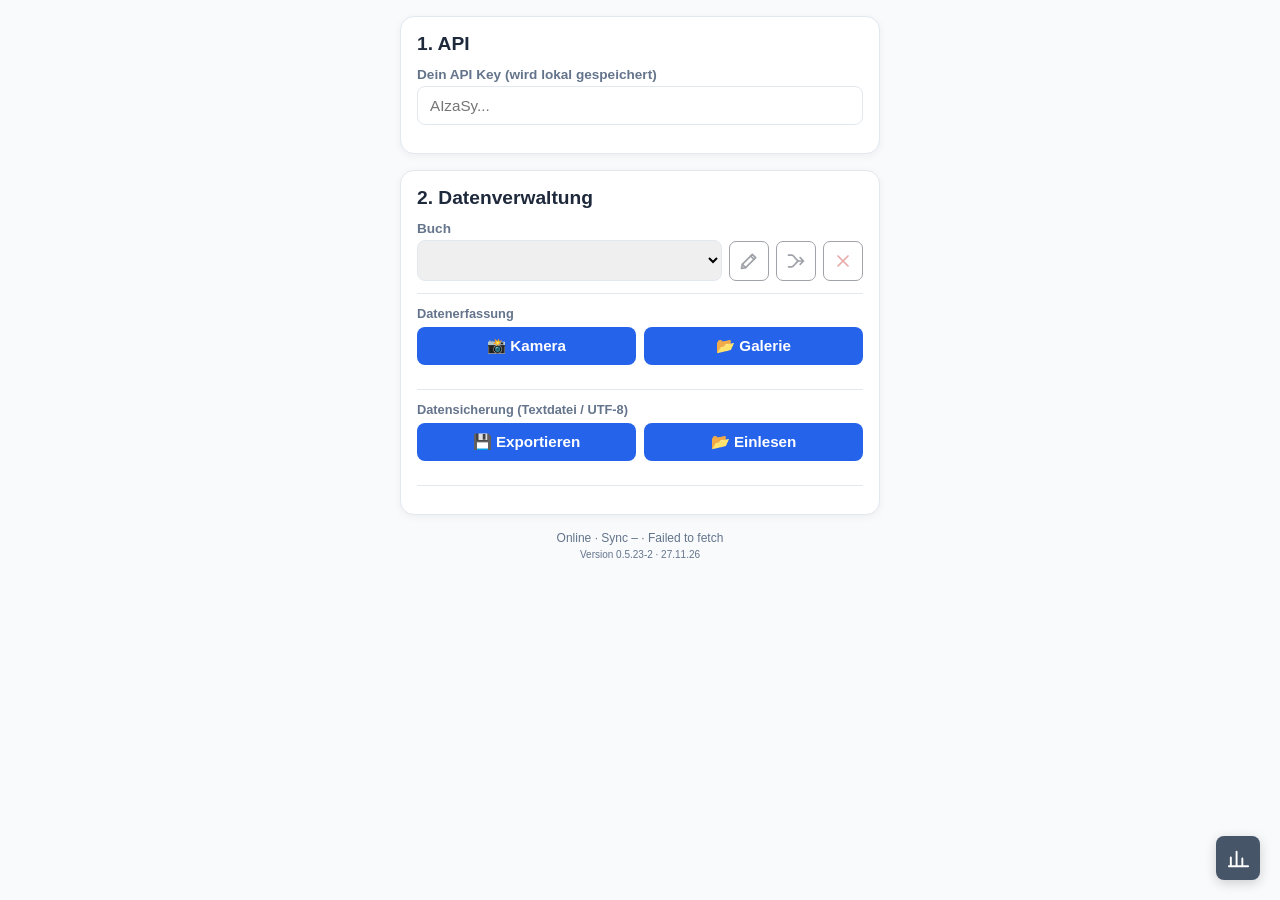
==== commit d756dad2: "fix: validate every English German table translation and repair dictionary contexts (0.5.23-2)" ====
--- a/index.html
+++ b/index.html
@@ -3,8 +3,8 @@
 <head>
   <meta charset="UTF-8">
   <meta name="viewport" content="width=device-width, initial-scale=1.0, maximum-scale=1.0, user-scalable=no">
-  <title>vocprog · Version 0.5.23</title>
-  <link rel="stylesheet" href="vocprog-enhancements.css?v=0.5.23-1">
+  <title>vocprog · Version 0.5.23-2</title>
+  <link rel="stylesheet" href="vocprog-enhancements.css?v=0.5.23-2">
   <link rel="icon" type="image/svg+xml" href="[data-uri]">
   
   <!-- PWA & iOS Meta Tags -->
@@ -1027,22 +1027,22 @@
 <div class="dialog-buttons"><button type="button" onclick="commitBookPicker()">Weiter</button><button type="button" onclick="document.getElementById('bookPicker').close()">Abbrechen</button></div></dialog>
 <dialog id="mergeBooksDialog" class="voc-dialog"><h3>Bücher zusammenführen</h3><label for="mergeSource">Erstes Buch (Ziel)</label><select id="mergeSource" onchange="refreshMergePreview()"></select><label for="mergeTarget">Zweites Buch</label><select id="mergeTarget" onchange="refreshMergePreview()"></select><label for="mergeName">Name des zusammengeführten Buchs</label><input id="mergeName"><p id="mergeWarning" role="status"></p><div class="dialog-buttons"><button type="button" id="mergeConfirm" onclick="confirmMergeBooks()">Zusammenführen</button><button type="button" onclick="document.getElementById('mergeBooksDialog').close()">Abbrechen</button></div></dialog>
 <dialog id="analysisDialog" class="voc-dialog wide"><div class="dialog-head"><h2>LERNANALYSE</h2><button type="button" onclick="document.getElementById('analysisDialog').close()">Schließen</button></div><label for="analysisBookSelect">Buch</label><select id="analysisBookSelect" onchange="renderSelectedBookAnalysis()"></select><div id="analysisContent"></div></dialog>
-<div class="voc-footer"><span id="connectionStatus">Online · Sync –</span><small>Version 0.5.23 · 27.11.26</small></div>
+<div class="voc-footer"><span id="connectionStatus">Online · Sync –</span><small>Version 0.5.23-2 · 27.11.26</small></div>
 <div class="analysis-float-zone" role="group" aria-label="Auswertung"><button type="button" id="analysisOpenBtn" class="analysis-open" onclick="showLearningAnalysis()" title="Lernanalyse öffnen" aria-label="Lernanalyse öffnen"><svg viewBox="0 0 24 24" width="23" height="23" aria-hidden="true" fill="none" stroke="currentColor" stroke-width="2" stroke-linecap="round"><path d="M4 20V11M10 20V5M16 20v-8M22 20H2"/></svg></button></div>
-<script src="vocprog-fr-reference.js?v=0.5.23-1"></script>
-<script src="vocprog-wasm-adapter.js?v=0.5.23-1"></script>
-<script src="vocprog-morphology.js?v=0.5.23-1"></script>
-<script src="vocprog-independent-reference.js?v=0.5.23-1"></script>
-<script src="vocprog-german-forms.js?v=0.5.23-1"></script>
-<script src="vocprog-english-verbs.js?v=0.5.23-1"></script>
-<script src="vocprog-tense-choices.js?v=0.5.23-1"></script>
-<script src="vocprog-verb-database.js?v=0.5.23-1"></script>
-<script src="vocprog-sentences.js?v=0.5.23-1"></script>
-<script src="vocprog-answer-rules.js?v=0.5.23-1"></script>
-<script src="vocprog-vocab-choices.js?v=0.5.23-1"></script>
-<script src="vocprog-verb-presentation.js?v=0.5.23-1"></script>
-<script src="vocprog-practice.js?v=0.5.23-1"></script>
-<script src="vocprog-page-selection.js?v=0.5.23-1"></script>
-<script src="vocprog-enhancements.js?v=0.5.23-1"></script>
+<script src="vocprog-fr-reference.js?v=0.5.23-2"></script>
+<script src="vocprog-wasm-adapter.js?v=0.5.23-2"></script>
+<script src="vocprog-morphology.js?v=0.5.23-2"></script>
+<script src="vocprog-independent-reference.js?v=0.5.23-2"></script>
+<script src="vocprog-german-forms.js?v=0.5.23-2"></script>
+<script src="vocprog-english-verbs.js?v=0.5.23-2"></script>
+<script src="vocprog-tense-choices.js?v=0.5.23-2"></script>
+<script src="vocprog-verb-database.js?v=0.5.23-2"></script>
+<script src="vocprog-sentences.js?v=0.5.23-2"></script>
+<script src="vocprog-answer-rules.js?v=0.5.23-2"></script>
+<script src="vocprog-vocab-choices.js?v=0.5.23-2"></script>
+<script src="vocprog-verb-presentation.js?v=0.5.23-2"></script>
+<script src="vocprog-practice.js?v=0.5.23-2"></script>
+<script src="vocprog-page-selection.js?v=0.5.23-2"></script>
+<script src="vocprog-enhancements.js?v=0.5.23-2"></script>
 </body>
 </html>
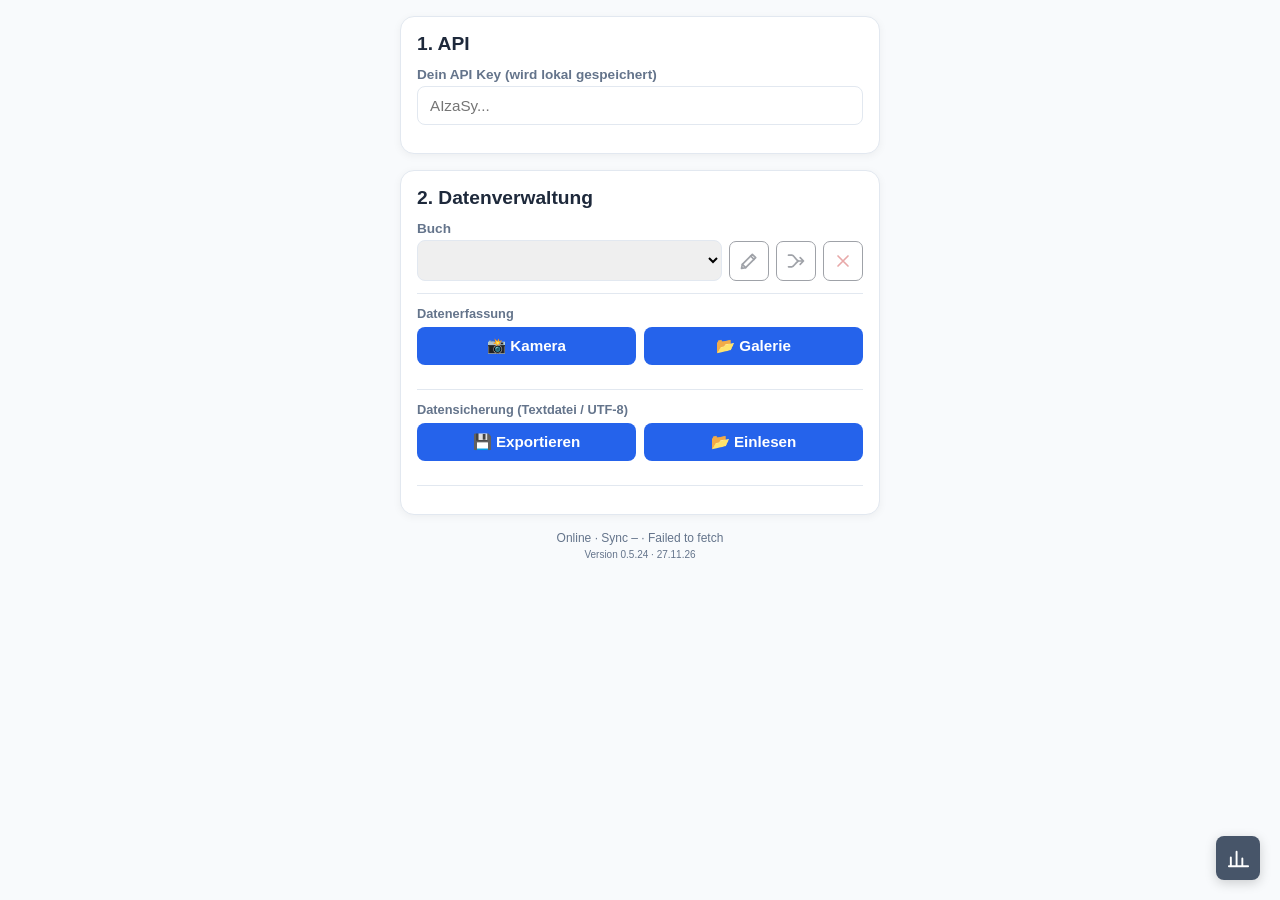
==== commit 54da1709: "fix: preserve complete English source phrases and required complements (0.5.24)" ====
--- a/index.html
+++ b/index.html
@@ -3,8 +3,8 @@
 <head>
   <meta charset="UTF-8">
   <meta name="viewport" content="width=device-width, initial-scale=1.0, maximum-scale=1.0, user-scalable=no">
-  <title>vocprog · Version 0.5.23-2</title>
-  <link rel="stylesheet" href="vocprog-enhancements.css?v=0.5.23-2">
+  <title>vocprog · Version 0.5.24</title>
+  <link rel="stylesheet" href="vocprog-enhancements.css?v=0.5.24">
   <link rel="icon" type="image/svg+xml" href="[data-uri]">
   
   <!-- PWA & iOS Meta Tags -->
@@ -403,6 +403,9 @@
           in "items", falls die Form sonst separat als Vokabel erscheinen würde.
 
           Prüfe AUCH bei einzelnen Vokabeln, ob sie Verben im Infinitiv sind.
+          Erhalte bei englischen Verben die vollständige Buchwendung samt (to), Präpositionen,
+          Objekten (sb./sth.), Infinitivergänzungen und Gebrauchshinweisen. Nur Lautschrift
+          nicht in die Verbwendung übernehmen. Nicht auf das Grundverb verkürzen.
           Liste jedes auf der Seite wirklich erkennbare Verb in "verbs" mit Infinitiv,
           deutscher Grundbedeutung und Seitenzahl auf, selbst wenn keine Konjugation
           abgedruckt ist. Andere Wortarten niemals in "verbs" aufnehmen.
@@ -1027,22 +1030,22 @@
 <div class="dialog-buttons"><button type="button" onclick="commitBookPicker()">Weiter</button><button type="button" onclick="document.getElementById('bookPicker').close()">Abbrechen</button></div></dialog>
 <dialog id="mergeBooksDialog" class="voc-dialog"><h3>Bücher zusammenführen</h3><label for="mergeSource">Erstes Buch (Ziel)</label><select id="mergeSource" onchange="refreshMergePreview()"></select><label for="mergeTarget">Zweites Buch</label><select id="mergeTarget" onchange="refreshMergePreview()"></select><label for="mergeName">Name des zusammengeführten Buchs</label><input id="mergeName"><p id="mergeWarning" role="status"></p><div class="dialog-buttons"><button type="button" id="mergeConfirm" onclick="confirmMergeBooks()">Zusammenführen</button><button type="button" onclick="document.getElementById('mergeBooksDialog').close()">Abbrechen</button></div></dialog>
 <dialog id="analysisDialog" class="voc-dialog wide"><div class="dialog-head"><h2>LERNANALYSE</h2><button type="button" onclick="document.getElementById('analysisDialog').close()">Schließen</button></div><label for="analysisBookSelect">Buch</label><select id="analysisBookSelect" onchange="renderSelectedBookAnalysis()"></select><div id="analysisContent"></div></dialog>
-<div class="voc-footer"><span id="connectionStatus">Online · Sync –</span><small>Version 0.5.23-2 · 27.11.26</small></div>
+<div class="voc-footer"><span id="connectionStatus">Online · Sync –</span><small>Version 0.5.24 · 27.11.26</small></div>
 <div class="analysis-float-zone" role="group" aria-label="Auswertung"><button type="button" id="analysisOpenBtn" class="analysis-open" onclick="showLearningAnalysis()" title="Lernanalyse öffnen" aria-label="Lernanalyse öffnen"><svg viewBox="0 0 24 24" width="23" height="23" aria-hidden="true" fill="none" stroke="currentColor" stroke-width="2" stroke-linecap="round"><path d="M4 20V11M10 20V5M16 20v-8M22 20H2"/></svg></button></div>
-<script src="vocprog-fr-reference.js?v=0.5.23-2"></script>
-<script src="vocprog-wasm-adapter.js?v=0.5.23-2"></script>
-<script src="vocprog-morphology.js?v=0.5.23-2"></script>
-<script src="vocprog-independent-reference.js?v=0.5.23-2"></script>
-<script src="vocprog-german-forms.js?v=0.5.23-2"></script>
-<script src="vocprog-english-verbs.js?v=0.5.23-2"></script>
-<script src="vocprog-tense-choices.js?v=0.5.23-2"></script>
-<script src="vocprog-verb-database.js?v=0.5.23-2"></script>
-<script src="vocprog-sentences.js?v=0.5.23-2"></script>
-<script src="vocprog-answer-rules.js?v=0.5.23-2"></script>
-<script src="vocprog-vocab-choices.js?v=0.5.23-2"></script>
-<script src="vocprog-verb-presentation.js?v=0.5.23-2"></script>
-<script src="vocprog-practice.js?v=0.5.23-2"></script>
-<script src="vocprog-page-selection.js?v=0.5.23-2"></script>
-<script src="vocprog-enhancements.js?v=0.5.23-2"></script>
+<script src="vocprog-fr-reference.js?v=0.5.24"></script>
+<script src="vocprog-wasm-adapter.js?v=0.5.24"></script>
+<script src="vocprog-morphology.js?v=0.5.24"></script>
+<script src="vocprog-independent-reference.js?v=0.5.24"></script>
+<script src="vocprog-german-forms.js?v=0.5.24"></script>
+<script src="vocprog-english-verbs.js?v=0.5.24"></script>
+<script src="vocprog-tense-choices.js?v=0.5.24"></script>
+<script src="vocprog-verb-database.js?v=0.5.24"></script>
+<script src="vocprog-sentences.js?v=0.5.24"></script>
+<script src="vocprog-answer-rules.js?v=0.5.24"></script>
+<script src="vocprog-vocab-choices.js?v=0.5.24"></script>
+<script src="vocprog-verb-presentation.js?v=0.5.24"></script>
+<script src="vocprog-practice.js?v=0.5.24"></script>
+<script src="vocprog-page-selection.js?v=0.5.24"></script>
+<script src="vocprog-enhancements.js?v=0.5.24"></script>
 </body>
 </html>
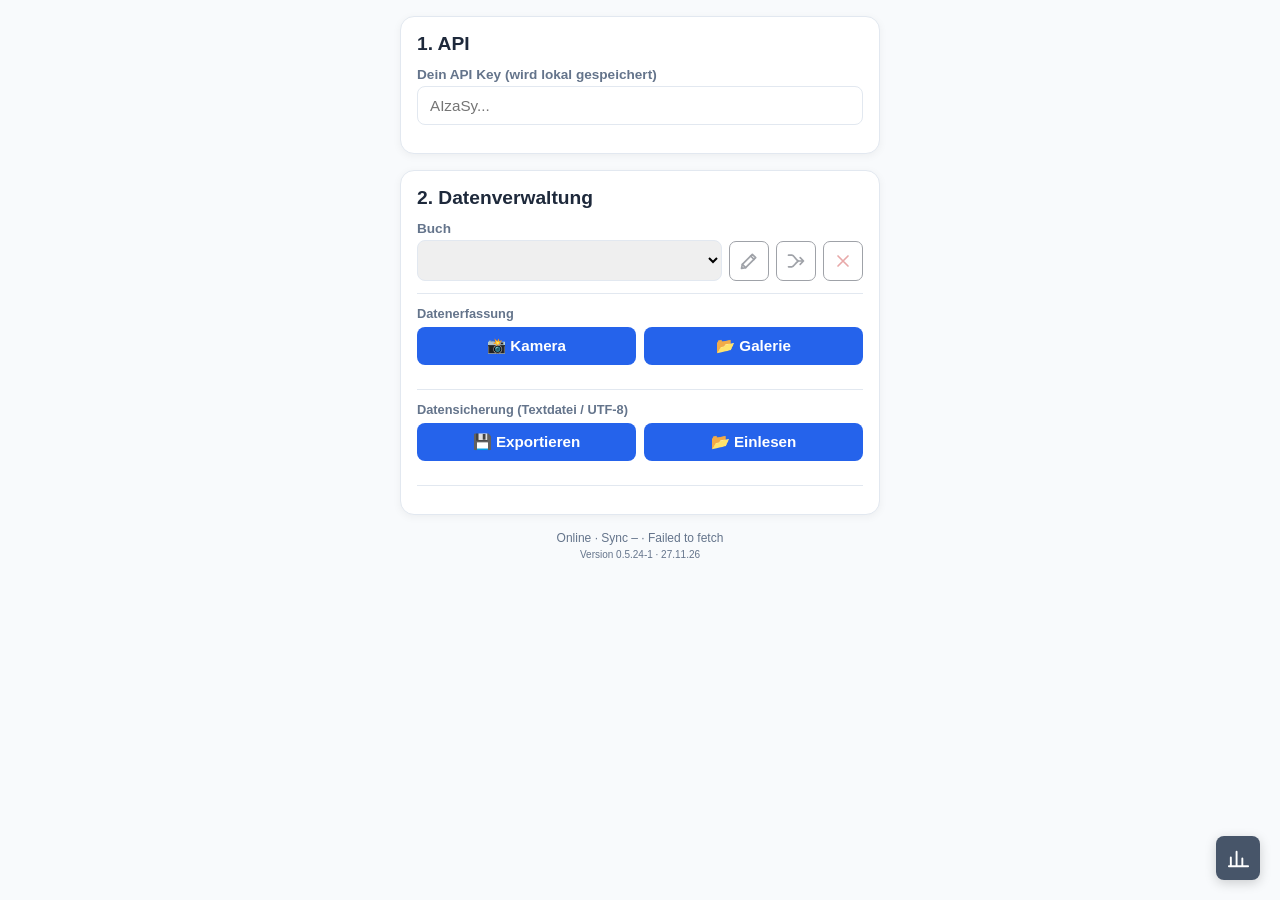
==== commit c2f1d9b2: "fix: separate verb task heading and use direction triangle (0.5.24-1)" ====
--- a/index.html
+++ b/index.html
@@ -3,8 +3,8 @@
 <head>
   <meta charset="UTF-8">
   <meta name="viewport" content="width=device-width, initial-scale=1.0, maximum-scale=1.0, user-scalable=no">
-  <title>vocprog · Version 0.5.24</title>
-  <link rel="stylesheet" href="vocprog-enhancements.css?v=0.5.24">
+  <title>vocprog · Version 0.5.24-1</title>
+  <link rel="stylesheet" href="vocprog-enhancements.css?v=0.5.24-1">
   <link rel="icon" type="image/svg+xml" href="[data-uri]">
   
   <!-- PWA & iOS Meta Tags -->
@@ -1030,22 +1030,22 @@
 <div class="dialog-buttons"><button type="button" onclick="commitBookPicker()">Weiter</button><button type="button" onclick="document.getElementById('bookPicker').close()">Abbrechen</button></div></dialog>
 <dialog id="mergeBooksDialog" class="voc-dialog"><h3>Bücher zusammenführen</h3><label for="mergeSource">Erstes Buch (Ziel)</label><select id="mergeSource" onchange="refreshMergePreview()"></select><label for="mergeTarget">Zweites Buch</label><select id="mergeTarget" onchange="refreshMergePreview()"></select><label for="mergeName">Name des zusammengeführten Buchs</label><input id="mergeName"><p id="mergeWarning" role="status"></p><div class="dialog-buttons"><button type="button" id="mergeConfirm" onclick="confirmMergeBooks()">Zusammenführen</button><button type="button" onclick="document.getElementById('mergeBooksDialog').close()">Abbrechen</button></div></dialog>
 <dialog id="analysisDialog" class="voc-dialog wide"><div class="dialog-head"><h2>LERNANALYSE</h2><button type="button" onclick="document.getElementById('analysisDialog').close()">Schließen</button></div><label for="analysisBookSelect">Buch</label><select id="analysisBookSelect" onchange="renderSelectedBookAnalysis()"></select><div id="analysisContent"></div></dialog>
-<div class="voc-footer"><span id="connectionStatus">Online · Sync –</span><small>Version 0.5.24 · 27.11.26</small></div>
+<div class="voc-footer"><span id="connectionStatus">Online · Sync –</span><small>Version 0.5.24-1 · 27.11.26</small></div>
 <div class="analysis-float-zone" role="group" aria-label="Auswertung"><button type="button" id="analysisOpenBtn" class="analysis-open" onclick="showLearningAnalysis()" title="Lernanalyse öffnen" aria-label="Lernanalyse öffnen"><svg viewBox="0 0 24 24" width="23" height="23" aria-hidden="true" fill="none" stroke="currentColor" stroke-width="2" stroke-linecap="round"><path d="M4 20V11M10 20V5M16 20v-8M22 20H2"/></svg></button></div>
-<script src="vocprog-fr-reference.js?v=0.5.24"></script>
-<script src="vocprog-wasm-adapter.js?v=0.5.24"></script>
-<script src="vocprog-morphology.js?v=0.5.24"></script>
-<script src="vocprog-independent-reference.js?v=0.5.24"></script>
-<script src="vocprog-german-forms.js?v=0.5.24"></script>
-<script src="vocprog-english-verbs.js?v=0.5.24"></script>
-<script src="vocprog-tense-choices.js?v=0.5.24"></script>
-<script src="vocprog-verb-database.js?v=0.5.24"></script>
-<script src="vocprog-sentences.js?v=0.5.24"></script>
-<script src="vocprog-answer-rules.js?v=0.5.24"></script>
-<script src="vocprog-vocab-choices.js?v=0.5.24"></script>
-<script src="vocprog-verb-presentation.js?v=0.5.24"></script>
-<script src="vocprog-practice.js?v=0.5.24"></script>
-<script src="vocprog-page-selection.js?v=0.5.24"></script>
-<script src="vocprog-enhancements.js?v=0.5.24"></script>
+<script src="vocprog-fr-reference.js?v=0.5.24-1"></script>
+<script src="vocprog-wasm-adapter.js?v=0.5.24-1"></script>
+<script src="vocprog-morphology.js?v=0.5.24-1"></script>
+<script src="vocprog-independent-reference.js?v=0.5.24-1"></script>
+<script src="vocprog-german-forms.js?v=0.5.24-1"></script>
+<script src="vocprog-english-verbs.js?v=0.5.24-1"></script>
+<script src="vocprog-tense-choices.js?v=0.5.24-1"></script>
+<script src="vocprog-verb-database.js?v=0.5.24-1"></script>
+<script src="vocprog-sentences.js?v=0.5.24-1"></script>
+<script src="vocprog-answer-rules.js?v=0.5.24-1"></script>
+<script src="vocprog-vocab-choices.js?v=0.5.24-1"></script>
+<script src="vocprog-verb-presentation.js?v=0.5.24-1"></script>
+<script src="vocprog-practice.js?v=0.5.24-1"></script>
+<script src="vocprog-page-selection.js?v=0.5.24-1"></script>
+<script src="vocprog-enhancements.js?v=0.5.24-1"></script>
 </body>
 </html>
--- a/vocprog-enhancements.css
+++ b/vocprog-enhancements.css
@@ -181,3 +181,8 @@
 .tense-choice-row input[type=checkbox]{flex:0 0 auto;width:1.1rem;height:1.1rem;margin:0;padding:0}
 .tense-choice-row:hover,.tense-multi-header:hover{background:#e3efff}
 .tense-choice-row button:focus-visible,.tense-multi-header:focus-visible{outline:2px solid #2866b3;outline-offset:-2px}
+
+/* Separate normal-weight task heading from the vocabulary. Native direction select with a stable triangle. */
+#promptText .verb-prompt-heading{display:block;font-weight:400}
+#promptText .verb-prompt-body{display:block;overflow-wrap:anywhere}
+#direction{appearance:none;-webkit-appearance:none;-moz-appearance:none;padding-right:30px;background-color:#fff;background-image:url("data:image/svg+xml,%3Csvg xmlns='http://www.w3.org/2000/svg' viewBox='0 0 12 8'%3E%3Cpath fill='%231e293b' d='M0 0h12L6 8z'/%3E%3C/svg%3E");background-repeat:no-repeat;background-size:10px 7px;background-position:right 11px center}
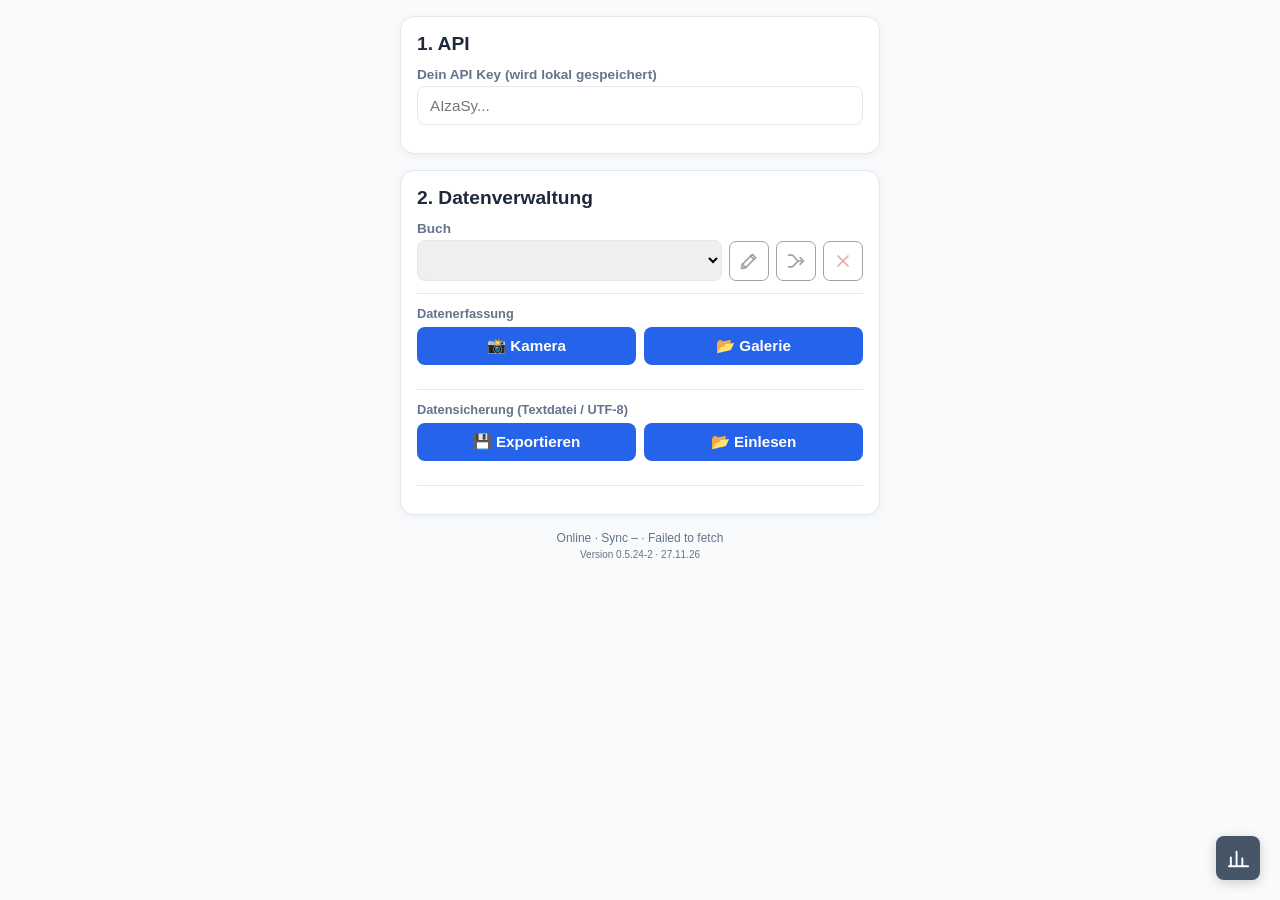
==== commit 1d803c21: "fix: unify small dropdown arrow glyphs (0.5.24-2)" ====
--- a/index.html
+++ b/index.html
@@ -3,8 +3,8 @@
 <head>
   <meta charset="UTF-8">
   <meta name="viewport" content="width=device-width, initial-scale=1.0, maximum-scale=1.0, user-scalable=no">
-  <title>vocprog · Version 0.5.24-1</title>
-  <link rel="stylesheet" href="vocprog-enhancements.css?v=0.5.24-1">
+  <title>vocprog · Version 0.5.24-2</title>
+  <link rel="stylesheet" href="vocprog-enhancements.css?v=0.5.24-2">
   <link rel="icon" type="image/svg+xml" href="[data-uri]">
   
   <!-- PWA & iOS Meta Tags -->
@@ -190,11 +190,11 @@
     <label>Letzte Vokabel (Stopp)</label>
     <select id="endVocab" onchange="updateVerbReadiness()"></select>
     
-    <label>Abfragerichtung</label>
-    <select id="direction">
+    <label for="direction">Abfragerichtung</label>
+    <div class="direction-select-wrap"><select id="direction">
       <option value="de_to_foreign">Deutsch ➔ Fremdsprache</option>
       <option value="foreign_to_de">Fremdsprache ➔ Deutsch</option>
-    </select>
+    </select></div>
     
     <div id="studyModeWrap"><label>Lernmodus</label>
     <select id="studyMode">
@@ -1030,22 +1030,22 @@
 <div class="dialog-buttons"><button type="button" onclick="commitBookPicker()">Weiter</button><button type="button" onclick="document.getElementById('bookPicker').close()">Abbrechen</button></div></dialog>
 <dialog id="mergeBooksDialog" class="voc-dialog"><h3>Bücher zusammenführen</h3><label for="mergeSource">Erstes Buch (Ziel)</label><select id="mergeSource" onchange="refreshMergePreview()"></select><label for="mergeTarget">Zweites Buch</label><select id="mergeTarget" onchange="refreshMergePreview()"></select><label for="mergeName">Name des zusammengeführten Buchs</label><input id="mergeName"><p id="mergeWarning" role="status"></p><div class="dialog-buttons"><button type="button" id="mergeConfirm" onclick="confirmMergeBooks()">Zusammenführen</button><button type="button" onclick="document.getElementById('mergeBooksDialog').close()">Abbrechen</button></div></dialog>
 <dialog id="analysisDialog" class="voc-dialog wide"><div class="dialog-head"><h2>LERNANALYSE</h2><button type="button" onclick="document.getElementById('analysisDialog').close()">Schließen</button></div><label for="analysisBookSelect">Buch</label><select id="analysisBookSelect" onchange="renderSelectedBookAnalysis()"></select><div id="analysisContent"></div></dialog>
-<div class="voc-footer"><span id="connectionStatus">Online · Sync –</span><small>Version 0.5.24-1 · 27.11.26</small></div>
+<div class="voc-footer"><span id="connectionStatus">Online · Sync –</span><small>Version 0.5.24-2 · 27.11.26</small></div>
 <div class="analysis-float-zone" role="group" aria-label="Auswertung"><button type="button" id="analysisOpenBtn" class="analysis-open" onclick="showLearningAnalysis()" title="Lernanalyse öffnen" aria-label="Lernanalyse öffnen"><svg viewBox="0 0 24 24" width="23" height="23" aria-hidden="true" fill="none" stroke="currentColor" stroke-width="2" stroke-linecap="round"><path d="M4 20V11M10 20V5M16 20v-8M22 20H2"/></svg></button></div>
-<script src="vocprog-fr-reference.js?v=0.5.24-1"></script>
-<script src="vocprog-wasm-adapter.js?v=0.5.24-1"></script>
-<script src="vocprog-morphology.js?v=0.5.24-1"></script>
-<script src="vocprog-independent-reference.js?v=0.5.24-1"></script>
-<script src="vocprog-german-forms.js?v=0.5.24-1"></script>
-<script src="vocprog-english-verbs.js?v=0.5.24-1"></script>
-<script src="vocprog-tense-choices.js?v=0.5.24-1"></script>
-<script src="vocprog-verb-database.js?v=0.5.24-1"></script>
-<script src="vocprog-sentences.js?v=0.5.24-1"></script>
-<script src="vocprog-answer-rules.js?v=0.5.24-1"></script>
-<script src="vocprog-vocab-choices.js?v=0.5.24-1"></script>
-<script src="vocprog-verb-presentation.js?v=0.5.24-1"></script>
-<script src="vocprog-practice.js?v=0.5.24-1"></script>
-<script src="vocprog-page-selection.js?v=0.5.24-1"></script>
-<script src="vocprog-enhancements.js?v=0.5.24-1"></script>
+<script src="vocprog-fr-reference.js?v=0.5.24-2"></script>
+<script src="vocprog-wasm-adapter.js?v=0.5.24-2"></script>
+<script src="vocprog-morphology.js?v=0.5.24-2"></script>
+<script src="vocprog-independent-reference.js?v=0.5.24-2"></script>
+<script src="vocprog-german-forms.js?v=0.5.24-2"></script>
+<script src="vocprog-english-verbs.js?v=0.5.24-2"></script>
+<script src="vocprog-tense-choices.js?v=0.5.24-2"></script>
+<script src="vocprog-verb-database.js?v=0.5.24-2"></script>
+<script src="vocprog-sentences.js?v=0.5.24-2"></script>
+<script src="vocprog-answer-rules.js?v=0.5.24-2"></script>
+<script src="vocprog-vocab-choices.js?v=0.5.24-2"></script>
+<script src="vocprog-verb-presentation.js?v=0.5.24-2"></script>
+<script src="vocprog-practice.js?v=0.5.24-2"></script>
+<script src="vocprog-page-selection.js?v=0.5.24-2"></script>
+<script src="vocprog-enhancements.js?v=0.5.24-2"></script>
 </body>
 </html>
--- a/vocprog-enhancements.css
+++ b/vocprog-enhancements.css
@@ -162,7 +162,6 @@
 
 .vocab-native-select{display:none!important}
 .vocab-choice-trigger{display:block;width:100%;min-width:0;max-width:100%;text-align:left;overflow:hidden;text-overflow:ellipsis;white-space:nowrap;background:#fff;color:var(--text);border:1px solid var(--border);border-radius:8px;padding:10px 28px 10px 12px;margin-bottom:12px;position:relative;font:inherit}
-.vocab-choice-trigger::after{content:"▾";position:absolute;right:10px}
 .vocab-choice-panel{position:fixed;z-index:10000;box-sizing:border-box;overflow:auto;background:#fff;color:var(--text);border:1px solid var(--border);border-radius:8px;box-shadow:0 8px 24px #0003;overscroll-behavior:contain}
 .vocab-choice-panel[hidden]{display:none!important}
 .vocab-choice-option{width:max-content;min-width:100%;box-sizing:border-box;white-space:nowrap;padding:8px 12px;cursor:pointer}
@@ -171,7 +170,6 @@
 .vocab-choice-active{background:#dbeafe}
 .tense-picker{position:relative;min-width:0;width:100%}
 .tense-picker .tense-choice-toggle{display:block;width:100%;position:relative;text-align:left;white-space:normal;overflow-wrap:anywhere;background:#fff;color:var(--text);border:1px solid var(--border);border-radius:8px;padding:10px 28px 10px 12px;margin-bottom:12px;font-size:.95rem;font-weight:400}
-.tense-picker .tense-choice-toggle::after{content:"▾";position:absolute;right:10px;top:50%;transform:translateY(-50%)}
 .tense-choice-panel{position:fixed;z-index:10000;box-sizing:border-box;overflow:auto;overscroll-behavior:contain;background:#fff;color:var(--text);border:1px solid var(--border);border-radius:8px;box-shadow:0 8px 24px #0003}
 .tense-choice-panel[hidden]{display:none!important}
 .tense-choice-panel button{background:transparent;color:inherit;box-shadow:none;border:0;border-radius:0;text-align:left;justify-content:flex-start;font-weight:400;margin:0}
@@ -185,4 +183,6 @@
 /* Separate normal-weight task heading from the vocabulary. Native direction select with a stable triangle. */
 #promptText .verb-prompt-heading{display:block;font-weight:400}
 #promptText .verb-prompt-body{display:block;overflow-wrap:anywhere}
-#direction{appearance:none;-webkit-appearance:none;-moz-appearance:none;padding-right:30px;background-color:#fff;background-image:url("data:image/svg+xml,%3Csvg xmlns='http://www.w3.org/2000/svg' viewBox='0 0 12 8'%3E%3Cpath fill='%231e293b' d='M0 0h12L6 8z'/%3E%3C/svg%3E");background-repeat:no-repeat;background-size:10px 7px;background-position:right 11px center}
+.direction-select-wrap{position:relative;margin-bottom:12px}
+#direction{display:block;appearance:none;-webkit-appearance:none;-moz-appearance:none;padding-right:28px;margin-bottom:0;background:#fff;color:var(--text)}
+.vocab-choice-trigger::after,.tense-picker .tense-choice-toggle::after,.direction-select-wrap::after{content:"▾";position:absolute;right:10px;top:50%;transform:translateY(-50%);font-family:-apple-system,BlinkMacSystemFont,"Segoe UI",Roboto,Helvetica,Arial,sans-serif;font-size:.95rem;font-weight:400;line-height:1;color:var(--text);pointer-events:none}
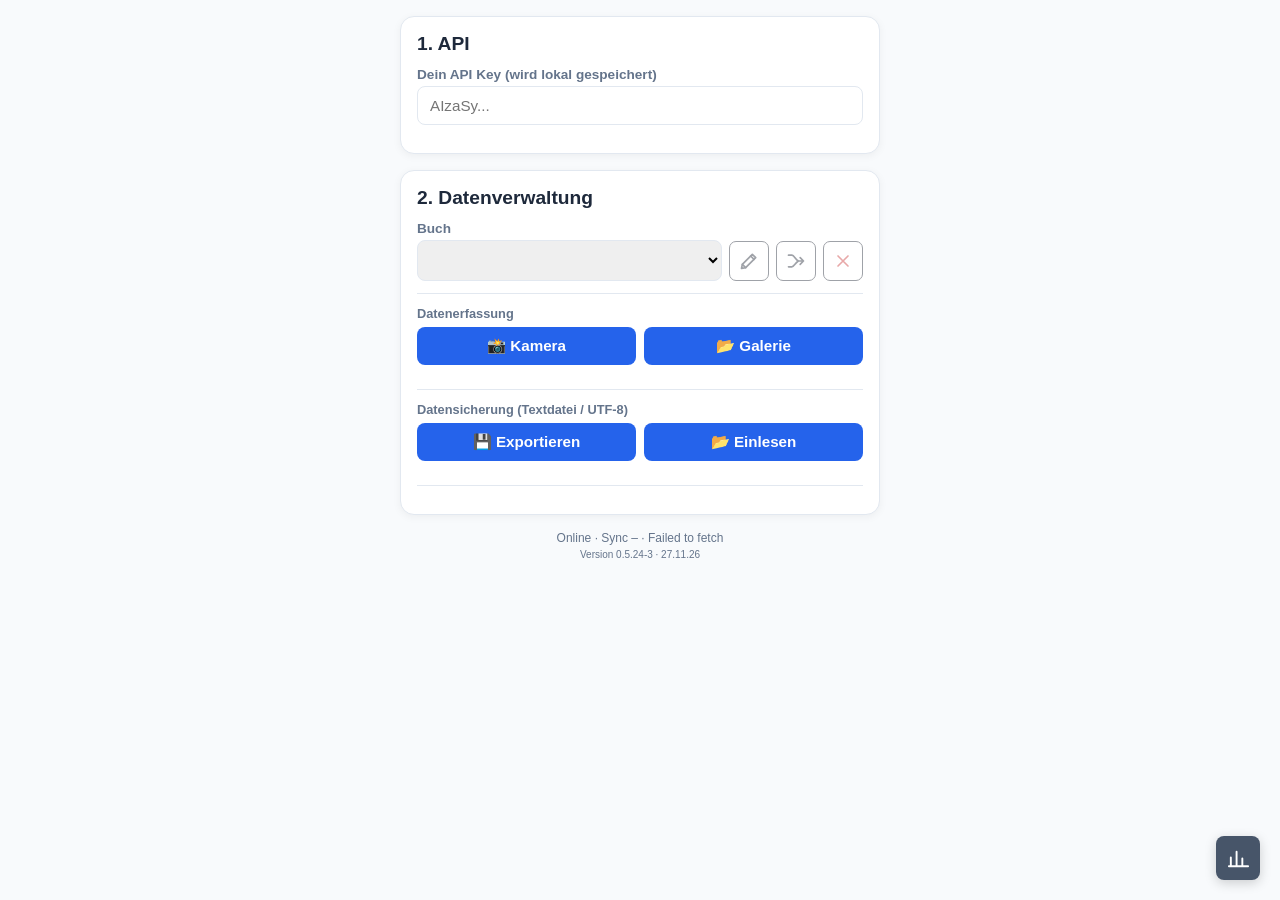
==== commit c6c29011: "fix: share principal parts labels and omit infinitive marker (0.5.24-3)" ====
--- a/index.html
+++ b/index.html
@@ -3,8 +3,8 @@
 <head>
   <meta charset="UTF-8">
   <meta name="viewport" content="width=device-width, initial-scale=1.0, maximum-scale=1.0, user-scalable=no">
-  <title>vocprog · Version 0.5.24-2</title>
-  <link rel="stylesheet" href="vocprog-enhancements.css?v=0.5.24-2">
+  <title>vocprog · Version 0.5.24-3</title>
+  <link rel="stylesheet" href="vocprog-enhancements.css?v=0.5.24-3">
   <link rel="icon" type="image/svg+xml" href="[data-uri]">
   
   <!-- PWA & iOS Meta Tags -->
@@ -1030,22 +1030,22 @@
 <div class="dialog-buttons"><button type="button" onclick="commitBookPicker()">Weiter</button><button type="button" onclick="document.getElementById('bookPicker').close()">Abbrechen</button></div></dialog>
 <dialog id="mergeBooksDialog" class="voc-dialog"><h3>Bücher zusammenführen</h3><label for="mergeSource">Erstes Buch (Ziel)</label><select id="mergeSource" onchange="refreshMergePreview()"></select><label for="mergeTarget">Zweites Buch</label><select id="mergeTarget" onchange="refreshMergePreview()"></select><label for="mergeName">Name des zusammengeführten Buchs</label><input id="mergeName"><p id="mergeWarning" role="status"></p><div class="dialog-buttons"><button type="button" id="mergeConfirm" onclick="confirmMergeBooks()">Zusammenführen</button><button type="button" onclick="document.getElementById('mergeBooksDialog').close()">Abbrechen</button></div></dialog>
 <dialog id="analysisDialog" class="voc-dialog wide"><div class="dialog-head"><h2>LERNANALYSE</h2><button type="button" onclick="document.getElementById('analysisDialog').close()">Schließen</button></div><label for="analysisBookSelect">Buch</label><select id="analysisBookSelect" onchange="renderSelectedBookAnalysis()"></select><div id="analysisContent"></div></dialog>
-<div class="voc-footer"><span id="connectionStatus">Online · Sync –</span><small>Version 0.5.24-2 · 27.11.26</small></div>
+<div class="voc-footer"><span id="connectionStatus">Online · Sync –</span><small>Version 0.5.24-3 · 27.11.26</small></div>
 <div class="analysis-float-zone" role="group" aria-label="Auswertung"><button type="button" id="analysisOpenBtn" class="analysis-open" onclick="showLearningAnalysis()" title="Lernanalyse öffnen" aria-label="Lernanalyse öffnen"><svg viewBox="0 0 24 24" width="23" height="23" aria-hidden="true" fill="none" stroke="currentColor" stroke-width="2" stroke-linecap="round"><path d="M4 20V11M10 20V5M16 20v-8M22 20H2"/></svg></button></div>
-<script src="vocprog-fr-reference.js?v=0.5.24-2"></script>
-<script src="vocprog-wasm-adapter.js?v=0.5.24-2"></script>
-<script src="vocprog-morphology.js?v=0.5.24-2"></script>
-<script src="vocprog-independent-reference.js?v=0.5.24-2"></script>
-<script src="vocprog-german-forms.js?v=0.5.24-2"></script>
-<script src="vocprog-english-verbs.js?v=0.5.24-2"></script>
-<script src="vocprog-tense-choices.js?v=0.5.24-2"></script>
-<script src="vocprog-verb-database.js?v=0.5.24-2"></script>
-<script src="vocprog-sentences.js?v=0.5.24-2"></script>
-<script src="vocprog-answer-rules.js?v=0.5.24-2"></script>
-<script src="vocprog-vocab-choices.js?v=0.5.24-2"></script>
-<script src="vocprog-verb-presentation.js?v=0.5.24-2"></script>
-<script src="vocprog-practice.js?v=0.5.24-2"></script>
-<script src="vocprog-page-selection.js?v=0.5.24-2"></script>
-<script src="vocprog-enhancements.js?v=0.5.24-2"></script>
+<script src="vocprog-fr-reference.js?v=0.5.24-3"></script>
+<script src="vocprog-wasm-adapter.js?v=0.5.24-3"></script>
+<script src="vocprog-morphology.js?v=0.5.24-3"></script>
+<script src="vocprog-independent-reference.js?v=0.5.24-3"></script>
+<script src="vocprog-german-forms.js?v=0.5.24-3"></script>
+<script src="vocprog-english-verbs.js?v=0.5.24-3"></script>
+<script src="vocprog-tense-choices.js?v=0.5.24-3"></script>
+<script src="vocprog-verb-database.js?v=0.5.24-3"></script>
+<script src="vocprog-sentences.js?v=0.5.24-3"></script>
+<script src="vocprog-answer-rules.js?v=0.5.24-3"></script>
+<script src="vocprog-vocab-choices.js?v=0.5.24-3"></script>
+<script src="vocprog-verb-presentation.js?v=0.5.24-3"></script>
+<script src="vocprog-practice.js?v=0.5.24-3"></script>
+<script src="vocprog-page-selection.js?v=0.5.24-3"></script>
+<script src="vocprog-enhancements.js?v=0.5.24-3"></script>
 </body>
 </html>
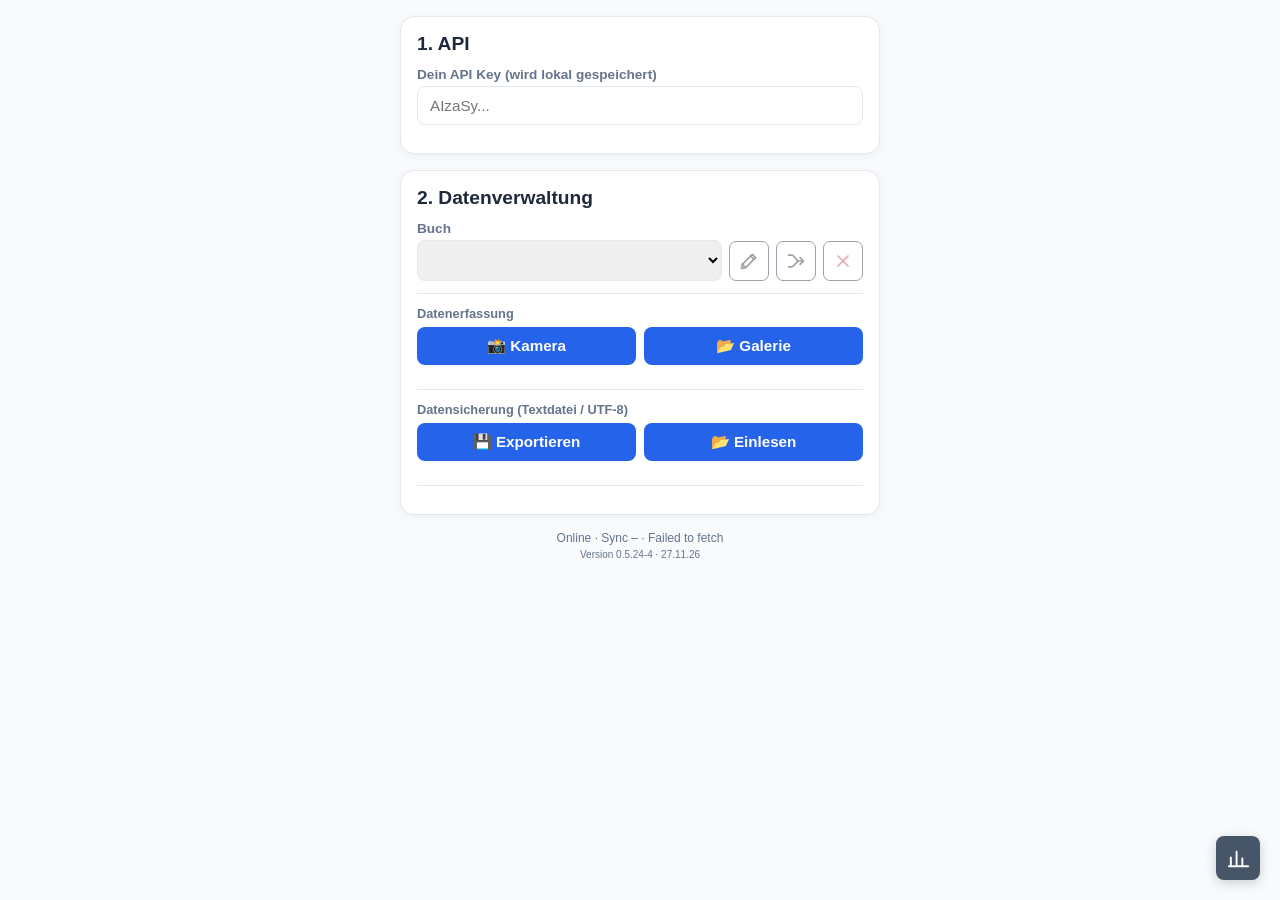
==== commit 4f4d2dd6: "fix: use ING-Form table label consistently (0.5.24-4)" ====
--- a/index.html
+++ b/index.html
@@ -3,8 +3,8 @@
 <head>
   <meta charset="UTF-8">
   <meta name="viewport" content="width=device-width, initial-scale=1.0, maximum-scale=1.0, user-scalable=no">
-  <title>vocprog · Version 0.5.24-3</title>
-  <link rel="stylesheet" href="vocprog-enhancements.css?v=0.5.24-3">
+  <title>vocprog · Version 0.5.24-4</title>
+  <link rel="stylesheet" href="vocprog-enhancements.css?v=0.5.24-4">
   <link rel="icon" type="image/svg+xml" href="[data-uri]">
   
   <!-- PWA & iOS Meta Tags -->
@@ -1030,22 +1030,22 @@
 <div class="dialog-buttons"><button type="button" onclick="commitBookPicker()">Weiter</button><button type="button" onclick="document.getElementById('bookPicker').close()">Abbrechen</button></div></dialog>
 <dialog id="mergeBooksDialog" class="voc-dialog"><h3>Bücher zusammenführen</h3><label for="mergeSource">Erstes Buch (Ziel)</label><select id="mergeSource" onchange="refreshMergePreview()"></select><label for="mergeTarget">Zweites Buch</label><select id="mergeTarget" onchange="refreshMergePreview()"></select><label for="mergeName">Name des zusammengeführten Buchs</label><input id="mergeName"><p id="mergeWarning" role="status"></p><div class="dialog-buttons"><button type="button" id="mergeConfirm" onclick="confirmMergeBooks()">Zusammenführen</button><button type="button" onclick="document.getElementById('mergeBooksDialog').close()">Abbrechen</button></div></dialog>
 <dialog id="analysisDialog" class="voc-dialog wide"><div class="dialog-head"><h2>LERNANALYSE</h2><button type="button" onclick="document.getElementById('analysisDialog').close()">Schließen</button></div><label for="analysisBookSelect">Buch</label><select id="analysisBookSelect" onchange="renderSelectedBookAnalysis()"></select><div id="analysisContent"></div></dialog>
-<div class="voc-footer"><span id="connectionStatus">Online · Sync –</span><small>Version 0.5.24-3 · 27.11.26</small></div>
+<div class="voc-footer"><span id="connectionStatus">Online · Sync –</span><small>Version 0.5.24-4 · 27.11.26</small></div>
 <div class="analysis-float-zone" role="group" aria-label="Auswertung"><button type="button" id="analysisOpenBtn" class="analysis-open" onclick="showLearningAnalysis()" title="Lernanalyse öffnen" aria-label="Lernanalyse öffnen"><svg viewBox="0 0 24 24" width="23" height="23" aria-hidden="true" fill="none" stroke="currentColor" stroke-width="2" stroke-linecap="round"><path d="M4 20V11M10 20V5M16 20v-8M22 20H2"/></svg></button></div>
-<script src="vocprog-fr-reference.js?v=0.5.24-3"></script>
-<script src="vocprog-wasm-adapter.js?v=0.5.24-3"></script>
-<script src="vocprog-morphology.js?v=0.5.24-3"></script>
-<script src="vocprog-independent-reference.js?v=0.5.24-3"></script>
-<script src="vocprog-german-forms.js?v=0.5.24-3"></script>
-<script src="vocprog-english-verbs.js?v=0.5.24-3"></script>
-<script src="vocprog-tense-choices.js?v=0.5.24-3"></script>
-<script src="vocprog-verb-database.js?v=0.5.24-3"></script>
-<script src="vocprog-sentences.js?v=0.5.24-3"></script>
-<script src="vocprog-answer-rules.js?v=0.5.24-3"></script>
-<script src="vocprog-vocab-choices.js?v=0.5.24-3"></script>
-<script src="vocprog-verb-presentation.js?v=0.5.24-3"></script>
-<script src="vocprog-practice.js?v=0.5.24-3"></script>
-<script src="vocprog-page-selection.js?v=0.5.24-3"></script>
-<script src="vocprog-enhancements.js?v=0.5.24-3"></script>
+<script src="vocprog-fr-reference.js?v=0.5.24-4"></script>
+<script src="vocprog-wasm-adapter.js?v=0.5.24-4"></script>
+<script src="vocprog-morphology.js?v=0.5.24-4"></script>
+<script src="vocprog-independent-reference.js?v=0.5.24-4"></script>
+<script src="vocprog-german-forms.js?v=0.5.24-4"></script>
+<script src="vocprog-english-verbs.js?v=0.5.24-4"></script>
+<script src="vocprog-tense-choices.js?v=0.5.24-4"></script>
+<script src="vocprog-verb-database.js?v=0.5.24-4"></script>
+<script src="vocprog-sentences.js?v=0.5.24-4"></script>
+<script src="vocprog-answer-rules.js?v=0.5.24-4"></script>
+<script src="vocprog-vocab-choices.js?v=0.5.24-4"></script>
+<script src="vocprog-verb-presentation.js?v=0.5.24-4"></script>
+<script src="vocprog-practice.js?v=0.5.24-4"></script>
+<script src="vocprog-page-selection.js?v=0.5.24-4"></script>
+<script src="vocprog-enhancements.js?v=0.5.24-4"></script>
 </body>
 </html>
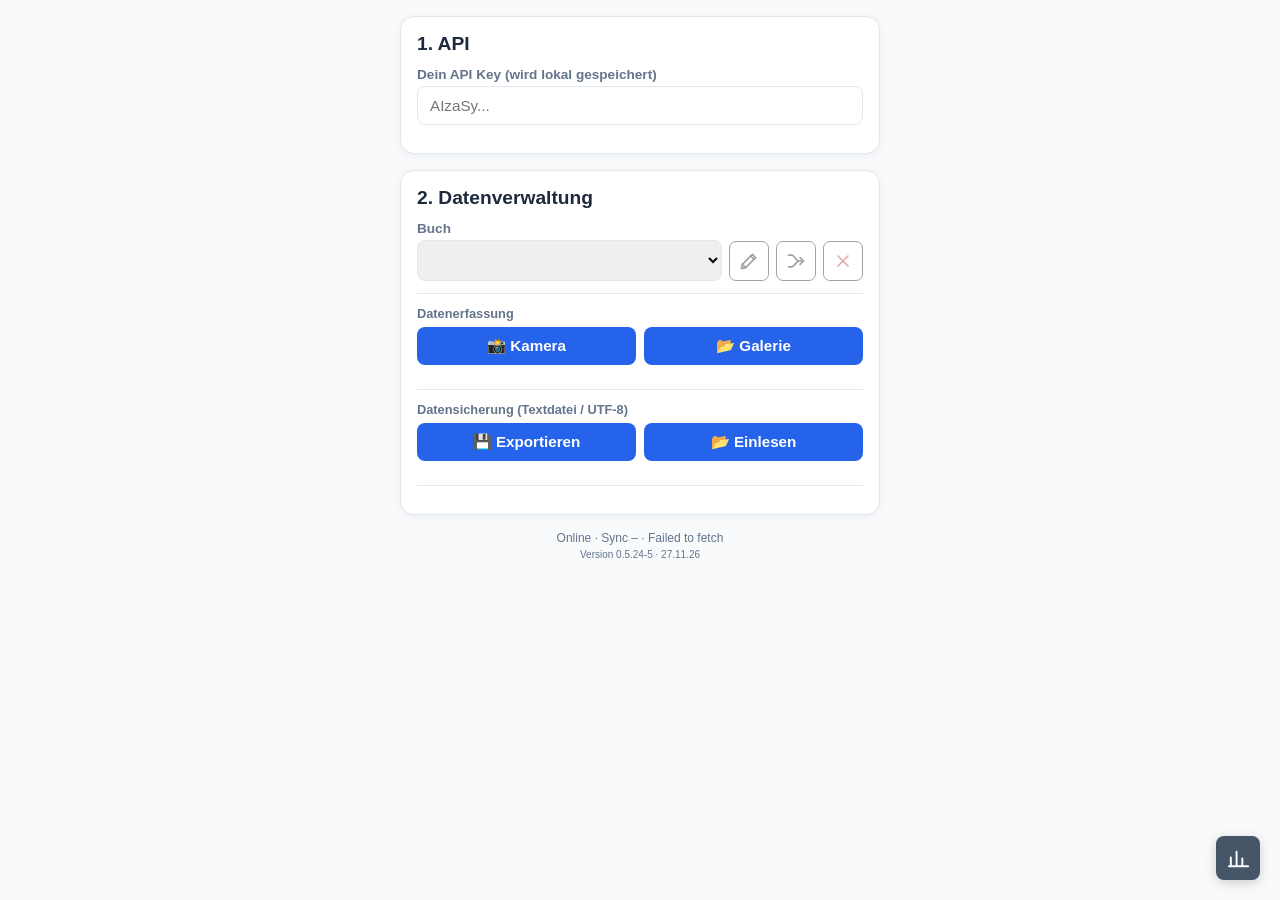
==== commit 3138839f: "fix: English verb table column heading (0.5.24-5)" ====
--- a/index.html
+++ b/index.html
@@ -3,8 +3,8 @@
 <head>
   <meta charset="UTF-8">
   <meta name="viewport" content="width=device-width, initial-scale=1.0, maximum-scale=1.0, user-scalable=no">
-  <title>vocprog · Version 0.5.24-4</title>
-  <link rel="stylesheet" href="vocprog-enhancements.css?v=0.5.24-4">
+  <title>vocprog · Version 0.5.24-5</title>
+  <link rel="stylesheet" href="vocprog-enhancements.css?v=0.5.24-5">
   <link rel="icon" type="image/svg+xml" href="[data-uri]">
   
   <!-- PWA & iOS Meta Tags -->
@@ -1030,22 +1030,22 @@
 <div class="dialog-buttons"><button type="button" onclick="commitBookPicker()">Weiter</button><button type="button" onclick="document.getElementById('bookPicker').close()">Abbrechen</button></div></dialog>
 <dialog id="mergeBooksDialog" class="voc-dialog"><h3>Bücher zusammenführen</h3><label for="mergeSource">Erstes Buch (Ziel)</label><select id="mergeSource" onchange="refreshMergePreview()"></select><label for="mergeTarget">Zweites Buch</label><select id="mergeTarget" onchange="refreshMergePreview()"></select><label for="mergeName">Name des zusammengeführten Buchs</label><input id="mergeName"><p id="mergeWarning" role="status"></p><div class="dialog-buttons"><button type="button" id="mergeConfirm" onclick="confirmMergeBooks()">Zusammenführen</button><button type="button" onclick="document.getElementById('mergeBooksDialog').close()">Abbrechen</button></div></dialog>
 <dialog id="analysisDialog" class="voc-dialog wide"><div class="dialog-head"><h2>LERNANALYSE</h2><button type="button" onclick="document.getElementById('analysisDialog').close()">Schließen</button></div><label for="analysisBookSelect">Buch</label><select id="analysisBookSelect" onchange="renderSelectedBookAnalysis()"></select><div id="analysisContent"></div></dialog>
-<div class="voc-footer"><span id="connectionStatus">Online · Sync –</span><small>Version 0.5.24-4 · 27.11.26</small></div>
+<div class="voc-footer"><span id="connectionStatus">Online · Sync –</span><small>Version 0.5.24-5 · 27.11.26</small></div>
 <div class="analysis-float-zone" role="group" aria-label="Auswertung"><button type="button" id="analysisOpenBtn" class="analysis-open" onclick="showLearningAnalysis()" title="Lernanalyse öffnen" aria-label="Lernanalyse öffnen"><svg viewBox="0 0 24 24" width="23" height="23" aria-hidden="true" fill="none" stroke="currentColor" stroke-width="2" stroke-linecap="round"><path d="M4 20V11M10 20V5M16 20v-8M22 20H2"/></svg></button></div>
-<script src="vocprog-fr-reference.js?v=0.5.24-4"></script>
-<script src="vocprog-wasm-adapter.js?v=0.5.24-4"></script>
-<script src="vocprog-morphology.js?v=0.5.24-4"></script>
-<script src="vocprog-independent-reference.js?v=0.5.24-4"></script>
-<script src="vocprog-german-forms.js?v=0.5.24-4"></script>
-<script src="vocprog-english-verbs.js?v=0.5.24-4"></script>
-<script src="vocprog-tense-choices.js?v=0.5.24-4"></script>
-<script src="vocprog-verb-database.js?v=0.5.24-4"></script>
-<script src="vocprog-sentences.js?v=0.5.24-4"></script>
-<script src="vocprog-answer-rules.js?v=0.5.24-4"></script>
-<script src="vocprog-vocab-choices.js?v=0.5.24-4"></script>
-<script src="vocprog-verb-presentation.js?v=0.5.24-4"></script>
-<script src="vocprog-practice.js?v=0.5.24-4"></script>
-<script src="vocprog-page-selection.js?v=0.5.24-4"></script>
-<script src="vocprog-enhancements.js?v=0.5.24-4"></script>
+<script src="vocprog-fr-reference.js?v=0.5.24-5"></script>
+<script src="vocprog-wasm-adapter.js?v=0.5.24-5"></script>
+<script src="vocprog-morphology.js?v=0.5.24-5"></script>
+<script src="vocprog-independent-reference.js?v=0.5.24-5"></script>
+<script src="vocprog-german-forms.js?v=0.5.24-5"></script>
+<script src="vocprog-english-verbs.js?v=0.5.24-5"></script>
+<script src="vocprog-tense-choices.js?v=0.5.24-5"></script>
+<script src="vocprog-verb-database.js?v=0.5.24-5"></script>
+<script src="vocprog-sentences.js?v=0.5.24-5"></script>
+<script src="vocprog-answer-rules.js?v=0.5.24-5"></script>
+<script src="vocprog-vocab-choices.js?v=0.5.24-5"></script>
+<script src="vocprog-verb-presentation.js?v=0.5.24-5"></script>
+<script src="vocprog-practice.js?v=0.5.24-5"></script>
+<script src="vocprog-page-selection.js?v=0.5.24-5"></script>
+<script src="vocprog-enhancements.js?v=0.5.24-5"></script>
 </body>
 </html>
